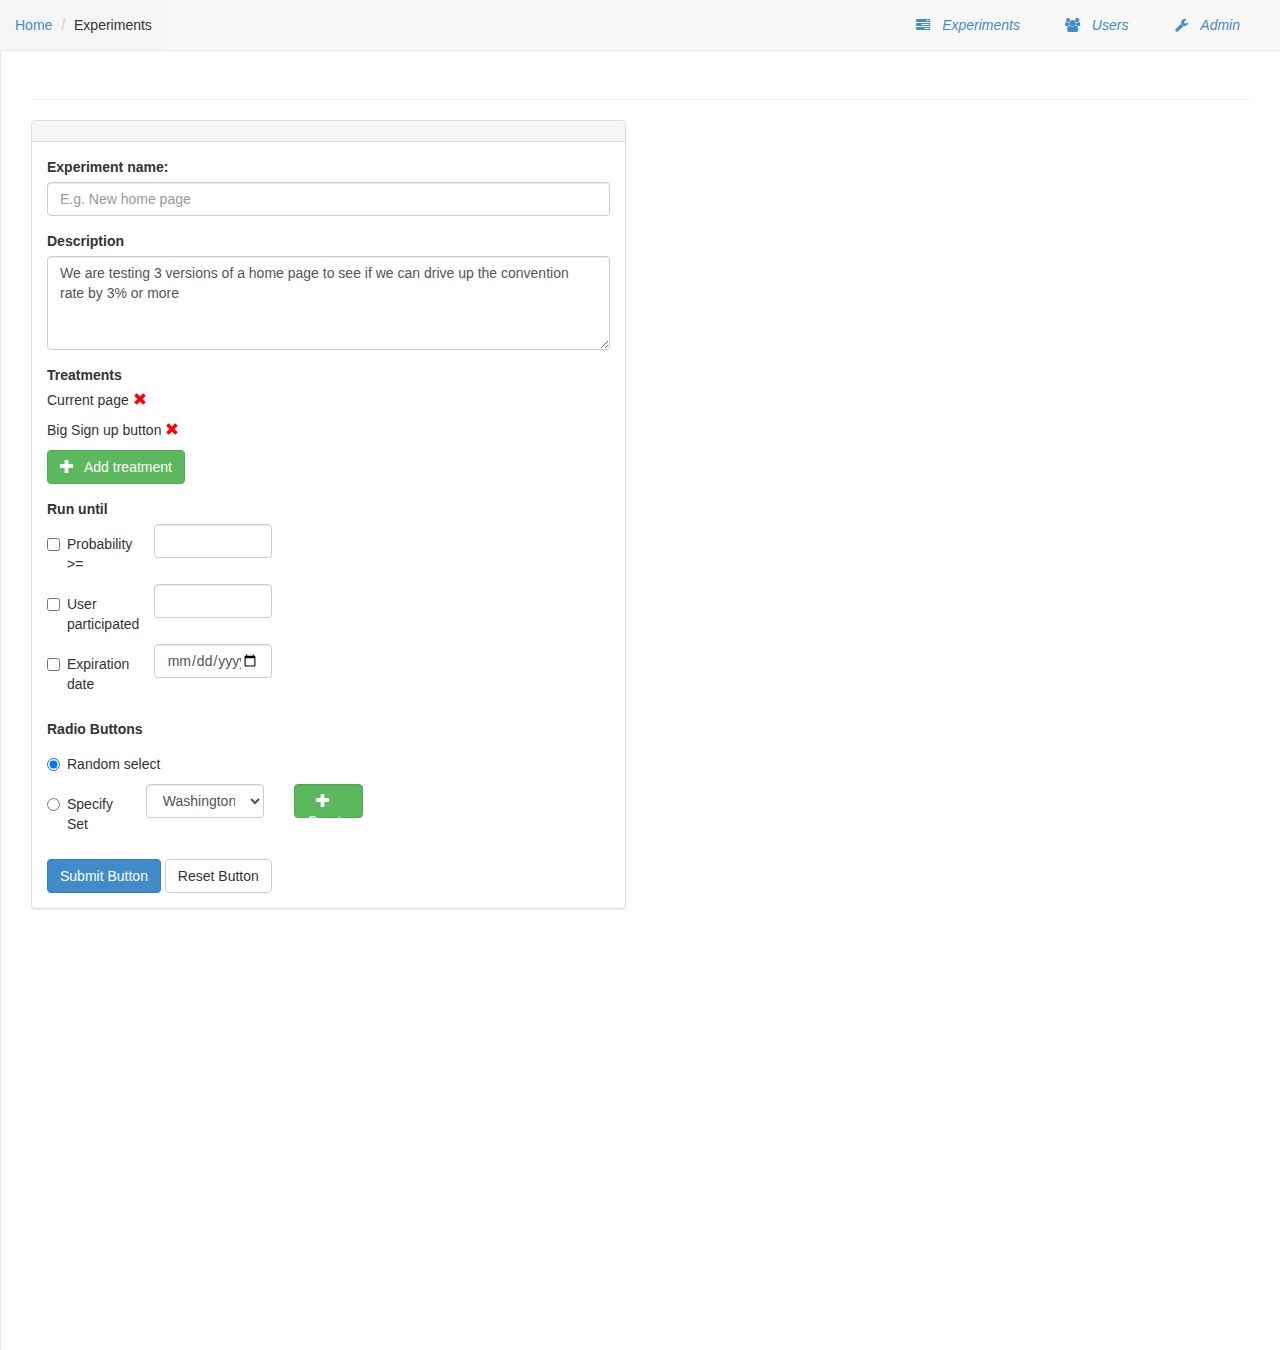
==== create-experiment.html @ af312e4b "Initial commit" ====
<!DOCTYPE html>
<html>

<head>

    <meta charset="utf-8">
    <meta name="viewport" content="width=device-width, initial-scale=1.0">

    <title>Create Experiment</title>

    <!-- Core CSS - Include with every page -->
    <link href="css/bootstrap.min.css" rel="stylesheet">
    <link href="font-awesome/css/font-awesome.css" rel="stylesheet">

    <!-- Page-Level Plugin CSS - Dashboard -->
    <link href="css/plugins/morris/morris-0.4.3.min.css" rel="stylesheet">
    <link href="css/plugins/timeline/timeline.css" rel="stylesheet">

    <!-- SB Admin CSS - Include with every page -->
    <link href="css/sb-admin.css" rel="stylesheet">

    <link href="css/main.css" rel="stylesheet">

</head>

<body>

<div id="wrapper">

<nav class="navbar navbar-default navbar-fixed-top" role="navigation" style="margin-bottom: 5px">
    <div class="navbar-header">
        <ul class="breadcrumb">

            <li><a href="#">Home</a></li>

            <li>Experiments</li>

        </ul>


    </div>
    <!-- /.navbar-header -->

    <ul class="nav navbar-top-links navbar-right">
        <!-- /.dropdown -->
        <li>
            <a href="#">
                <i class="fa fa-tasks fa-fw"></i><i class="dropdown-menu-caption">Experiments</i>
            </a>
        </li>
        <!-- /.dropdown -->

        <!-- /.button -->
        <li>
            <a href="#">
                <i class="fa fa-users fa-fw"></i><i class="dropdown-menu-caption">Users</i></i>
            </a>
            <!-- /.button-users -->
        </li>
        <!-- /.button -->

        <!-- /.button -->
        <li>
            <a href="#">
                <i class="fa fa-wrench fa-fw"></i><i class="dropdown-menu-caption">Admin</i></i>
            </a>
            <!-- /.button-users -->
        </li>
        <!-- /.button -->
    </ul>
    <!-- /.navbar-top-links -->
</nav>

<div id="page-wrapper">
    <div class="row">
        <div class="col-lg-12">
            <div class="page-header">
            </div>
        </div>
        <!-- /.col-lg-12 -->
    </div>
    <!-- /.row -->
    <div class="row">
        <div class="col-lg-6">
            <div class="panel panel-default">
                <div class="panel-heading">
                </div>
                <div class="panel-body">
                    <div class="row">
                        <div class="col-lg-12">
                            <form class="" role="form">
                                <div class="form-group">
                                    <label class="">Experiment name:</label>
                                    <input class="form-control" placeholder="E.g. New home page">
                                </div>
                                <div class="form-group">
                                    <label>Description</label>
                                    <textarea class="form-control" rows="4">We are testing 3 versions of a home page to see if we can drive up the convention rate by 3% or more</textarea>
                                </div>
                                <div class="form-group">
                                    <label >Treatments</label>
                                    <div class="form-group">
                                        <p class="form-control-static treatment">Current page <span class="glyphicon glyphicon-remove red-remove"></span></p>
                                        <p class="form-control-static treatment">Big Sign up button <span class="glyphicon glyphicon-remove red-remove"></span></p>
                                        <button class="btn btn-success" type="button"><span class="glyphicon glyphicon-plus" style="padding-right: 10px"></span>Add treatment</button>
                                    </div>
                                </div>
                                <div class="form-group">
                                    <label>Run until</label>
                                        <div class="row">
                                            <div class="col-sm-3 col-18">
                                                <div class="checkbox">
                                                    <label><input type="checkbox" value="">Probability >=</label>
                                                </div>
                                            </div>
                                            <div class="col-sm-3">
                                                <input class="form-control" type="number">
                                            </div>
                                        </div>
                                    <div class="row">
                                        <div class="col-sm-3 col-18">
                                            <div class="checkbox">
                                                <label><input type="checkbox" value="">User participated </label>
                                            </div>
                                        </div>
                                        <div class="col-sm-3">
                                            <input class="form-control" type="number" min="0">
                                        </div>
                                    </div>
                                    <div class="row">
                                        <div class="col-sm-3 col-18">
                                            <div class="checkbox">
                                                <label><input type="checkbox" value="">Expiration date </label>
                                            </div>
                                        </div>
                                        <div class="col-sm-3">
                                            <input class="form-control" type="date" placeholder="E.g. New home page">
                                        </div>
                                    </div>
                                </div>

                                <div class="form-group">
                                    <label>Radio Buttons</label>

                                    <div class="radio">
                                            <label>
                                                <input type="radio" name="optionsRadios" value="option1" checked>Random select
                                            </label>
                                    </div>

                                    <div class="row">
                                            <div class="col-sm-2">
                                                <div class="radio">
                                                    <label>
                                                        <input type="radio" name="optionsRadios" value="option2">Specify Set
                                                    </label>

                                                </div>
                                            </div>
                                            <div class="col-sm-3">
                                                <select class="form-control">
                                                    <option>Washington DC males</option>
                                                </select>
                                            </div>
                                            <div class="col-sm-2">
                                                <button class="brn btn-success form-control"><span class="glyphicon glyphicon-plus" style="padding-right: 10px"></span>Create set</button>
                                            </div>
                                        </div>
                                    </div>

                                <button type="submit" class="btn btn-primary">Submit Button</button>
                                <button type="reset" class="btn btn-default">Reset Button</button>
                            </form>
                        </div>
                        <!-- /.col-lg-6 (nested) -->
                    </div>
                    <!-- /.row (nested) -->
                </div>
                <!-- /.panel-body -->
            </div>
            <!-- /.panel -->
        </div>
        <!-- /.col-lg-12 -->
    </div>
    <!-- /.row -->
</div>
<!-- /#page-wrapper -->

</div>
<!-- /#wrapper -->

<!-- Core Scripts - Include with every page -->
<script src="js/jquery-1.10.2.js"></script>
<script src="js/bootstrap.min.js"></script>
<script src="js/plugins/metisMenu/jquery.metisMenu.js"></script>

<!-- Page-Level Plugin Scripts - Dashboard -->
<script src="js/plugins/morris/raphael-2.1.0.min.js"></script>
<script src="js/plugins/morris/morris.js"></script>

<!-- SB Admin Scripts - Include with every page -->
<script src="js/sb-admin.js"></script>

<!-- Page-Level Demo Scripts - Dashboard - Use for reference -->
<script src="js/demo/dashboard-demo.js"></script>

</body>

</html>
---- css/plugins/morris/morris-0.4.3.min.css ----
.morris-hover{position:absolute;z-index:1000;}.morris-hover.morris-default-style{border-radius:10px;padding:6px;color:#666;background:rgba(255, 255, 255, 0.8);border:solid 2px rgba(230, 230, 230, 0.8);font-family:sans-serif;font-size:12px;text-align:center;}.morris-hover.morris-default-style .morris-hover-row-label{font-weight:bold;margin:0.25em 0;}
.morris-hover.morris-default-style .morris-hover-point{white-space:nowrap;margin:0.1em 0;}
---- css/plugins/timeline/timeline.css ----
.timeline {
    position: relative;
    padding: 20px 0 20px;
    list-style: none;
}

.timeline:before {
    content: " ";
    position: absolute;
    top: 0;
    bottom: 0;
    left: 50%;
    width: 3px;
    margin-left: -1.5px;
    background-color: #eeeeee;
}

.timeline > li {
    position: relative;
    margin-bottom: 20px;
}

.timeline > li:before,
.timeline > li:after {
    content: " ";
    display: table;
}

.timeline > li:after {
    clear: both;
}

.timeline > li:before,
.timeline > li:after {
    content: " ";
    display: table;
}

.timeline > li:after {
    clear: both;
}

.timeline > li > .timeline-panel {
    float: left;
    position: relative;
    width: 46%;
    padding: 20px;
    border: 1px solid #d4d4d4;
    border-radius: 2px;
    -webkit-box-shadow: 0 1px 6px rgba(0,0,0,0.175);
    box-shadow: 0 1px 6px rgba(0,0,0,0.175);
}

.timeline > li > .timeline-panel:before {
    content: " ";
    display: inline-block;
    position: absolute;
    top: 26px;
    right: -15px;
    border-top: 15px solid transparent;
    border-right: 0 solid #ccc;
    border-bottom: 15px solid transparent;
    border-left: 15px solid #ccc;
}

.timeline > li > .timeline-panel:after {
    content: " ";
    display: inline-block;
    position: absolute;
    top: 27px;
    right: -14px;
    border-top: 14px solid transparent;
    border-right: 0 solid #fff;
    border-bottom: 14px solid transparent;
    border-left: 14px solid #fff;
}

.timeline > li > .timeline-badge {
    z-index: 100;
    position: absolute;
    top: 16px;
    left: 50%;
    width: 50px;
    height: 50px;
    margin-left: -25px;
    border-radius: 50% 50% 50% 50%;
    text-align: center;
    font-size: 1.4em;
    line-height: 50px;
    color: #fff;
    background-color: #999999;
}

.timeline > li.timeline-inverted > .timeline-panel {
    float: right;
}

.timeline > li.timeline-inverted > .timeline-panel:before {
    right: auto;
    left: -15px;
    border-right-width: 15px;
    border-left-width: 0;
}

.timeline > li.timeline-inverted > .timeline-panel:after {
    right: auto;
    left: -14px;
    border-right-width: 14px;
    border-left-width: 0;
}

.timeline-badge.primary {
    background-color: #2e6da4 !important;
}

.timeline-badge.success {
    background-color: #3f903f !important;
}

.timeline-badge.warning {
    background-color: #f0ad4e !important;
}

.timeline-badge.danger {
    background-color: #d9534f !important;
}

.timeline-badge.info {
    background-color: #5bc0de !important;
}

.timeline-title {
    margin-top: 0;
    color: inherit;
}

.timeline-body > p,
.timeline-body > ul {
    margin-bottom: 0;
}

.timeline-body > p + p {
    margin-top: 5px;
}
---- css/sb-admin.css ----
/* Global Styles */

/* ------------------------------- */

body {
    padding-top: 100px;
    background-color: #f8f8f8;
}

@media(min-width:768px) {
    body {
        padding-top: 50px;
    }
}

/* Wrappers */

/* ------------------------------- */

#wrapper {
    width: 100%;
}

#page-wrapper {
    padding: 0 15px;
    min-height: 568px;
    background-color: #fff;
}

@media(min-width:768px) {
    #page-wrapper {
        position: inherit;
        margin: 0 0 0 0px;
        padding: 0 30px;
        min-height: 1300px;
        border-left: 1px solid #e7e7e7;
    }
}

/* Navigation */

/* ------------------------------- */

/* Top Right Navigation Dropdown Styles */

.navbar-top-links li {
    display: inline-block;
}

.navbar-top-links li:last-child {
    margin-right: 15px;
}

.navbar-top-links li a {
    padding: 15px;
    min-height: 50px;
}

.navbar-top-links .dropdown-menu li {
    display: block;
}

.navbar-top-links .dropdown-menu li:last-child {
    margin-right: 0;
}

.navbar-top-links .dropdown-menu li a {
    padding: 3px 20px;
    min-height: 0;
}

.navbar-top-links .dropdown-menu li a div {
    white-space: normal;
}

.navbar-top-links .dropdown-messages,
.navbar-top-links .dropdown-tasks,
.navbar-top-links .dropdown-alerts {
    width: 310px;
    min-width: 0;
}

.navbar-top-links .dropdown-messages {
    margin-left: 5px;
}

.navbar-top-links .dropdown-tasks {
    margin-left: -59px;
}

.navbar-top-links .dropdown-alerts {
    margin-left: -123px;
}

.navbar-top-links .dropdown-user {
    right: 0;
    left: auto;
}

/* Sidebar Menu Styles */

.navbar-static-side ul li {
    border-bottom: 1px solid #e7e7e7;
}

.sidebar-search {
    padding: 15px;
}

.arrow {
    float: right;
}

.fa.arrow:before {
    content: "\f104";
}

.active > a > .fa.arrow:before {
    content: "\f107";
}

.nav-second-level li,
.nav-third-level li {
    border-bottom: none !important;
}

.nav-second-level li a {
    padding-left: 37px;
}

.nav-third-level li a {
    padding-left: 52px;
}

@media(min-width:768px) {
    .navbar-static-side {
        z-index: 1;
        position: absolute;
        width: 250px;
        margin-top: 51px;
    }

    .navbar-top-links .dropdown-messages,
    .navbar-top-links .dropdown-tasks,
    .navbar-top-links .dropdown-alerts {
        margin-left: auto;
    }
}

@media(max-height:600px) and (max-width:767px) {
    .sidebar-collapse {
        max-height: 300px;
        overflow-y: scroll;
    }
}

@media(max-height:400px) and (max-width:767px) {
    .sidebar-collapse {
        max-height: 200px;
        overflow-y: scroll;
    }
}

/* Buttons */

/* ------------------------------- */

.btn-outline {
    color: inherit;
    background-color: transparent;
    transition: all .5s;
}

.btn-primary.btn-outline {
    color: #428bca;
}

.btn-success.btn-outline {
    color: #5cb85c;
}

.btn-info.btn-outline {
    color: #5bc0de;
}

.btn-warning.btn-outline {
    color: #f0ad4e;
}

.btn-danger.btn-outline {
    color: #d9534f;
}

.btn-primary.btn-outline:hover,
.btn-success.btn-outline:hover,
.btn-info.btn-outline:hover,
.btn-warning.btn-outline:hover,
.btn-danger.btn-outline:hover {
    color: #fff;
}

/* Pages */

/* ------------------------------- */

/* Dashboard Chat */

.chat {
    margin: 0;
    padding: 0;
    list-style: none;
}

.chat li {
    margin-bottom: 10px;
    padding-bottom: 5px;
    border-bottom: 1px dotted #B3A9A9;
}

.chat li.left .chat-body {
    margin-left: 60px;
}

.chat li.right .chat-body {
    margin-right: 60px;
}

.chat li .chat-body p {
    margin: 0;
    color: #777777;
}

.panel .slidedown .glyphicon,
.chat .glyphicon {
    margin-right: 5px;
}

.chat-panel .panel-body {
    height: 350px;
    overflow-y: scroll;
}

/* Login Page */

.login-panel {
    margin-top: 25%;
}

/* Flot Chart Containers */

.flot-chart {
    display: block;
    height: 400px;
}

.flot-chart-content {
    width: 100%;
    height: 100%;
}

/* DataTables Overrides */

table.dataTable thead .sorting,
table.dataTable thead .sorting_asc,
table.dataTable thead .sorting_desc,
table.dataTable thead .sorting_asc_disabled,
table.dataTable thead .sorting_desc_disabled {
    background: transparent;
}

table.dataTable thead .sorting_asc:after {
    content: "\f0de";
    float: right;
    font-family: fontawesome;
}

table.dataTable thead .sorting_desc:after {
    content: "\f0dd";
    float: right;
    font-family: fontawesome;
}

table.dataTable thead .sorting:after {
    content: "\f0dc";
    float: right;
    font-family: fontawesome;
    color: rgba(50,50,50,.5);
}

/* Circle Buttons */

.btn-circle {
    width: 30px;
    height: 30px;
    padding: 6px 0;
    border-radius: 15px;
    text-align: center;
    font-size: 12px;
    line-height: 1.428571429;
}

.btn-circle.btn-lg {
    width: 50px;
    height: 50px;
    padding: 10px 16px;
    border-radius: 25px;
    font-size: 18px;
    line-height: 1.33;
}

.btn-circle.btn-xl {
    width: 70px;
    height: 70px;
    padding: 10px 16px;
    border-radius: 35px;
    font-size: 24px;
    line-height: 1.33;
}

.show-grid [class^="col-"] {
    padding-top: 10px;
    padding-bottom: 10px;
    border: 1px solid #ddd;
    background-color: #eee !important;
}

.show-grid {
    margin: 15px 0;
}
---- css/main.css ----
.dropdown-menu-caption {
    margin: 0px 10px 0px 10px;
}

.page-wrapper {
    margin-left: 0px;
}

.breadcrumb {
    padding: 15px;
    margin-bottom: 0px;
}

.red-remove {
    color: red;
    cursor: pointer;
}

.treatment {
    margin-bottom: 10px;
}

.empty-page-header {
    margin-top: 0px;
    border-bottom: 0px;
}

.col-18 {
    width: 18%;
}
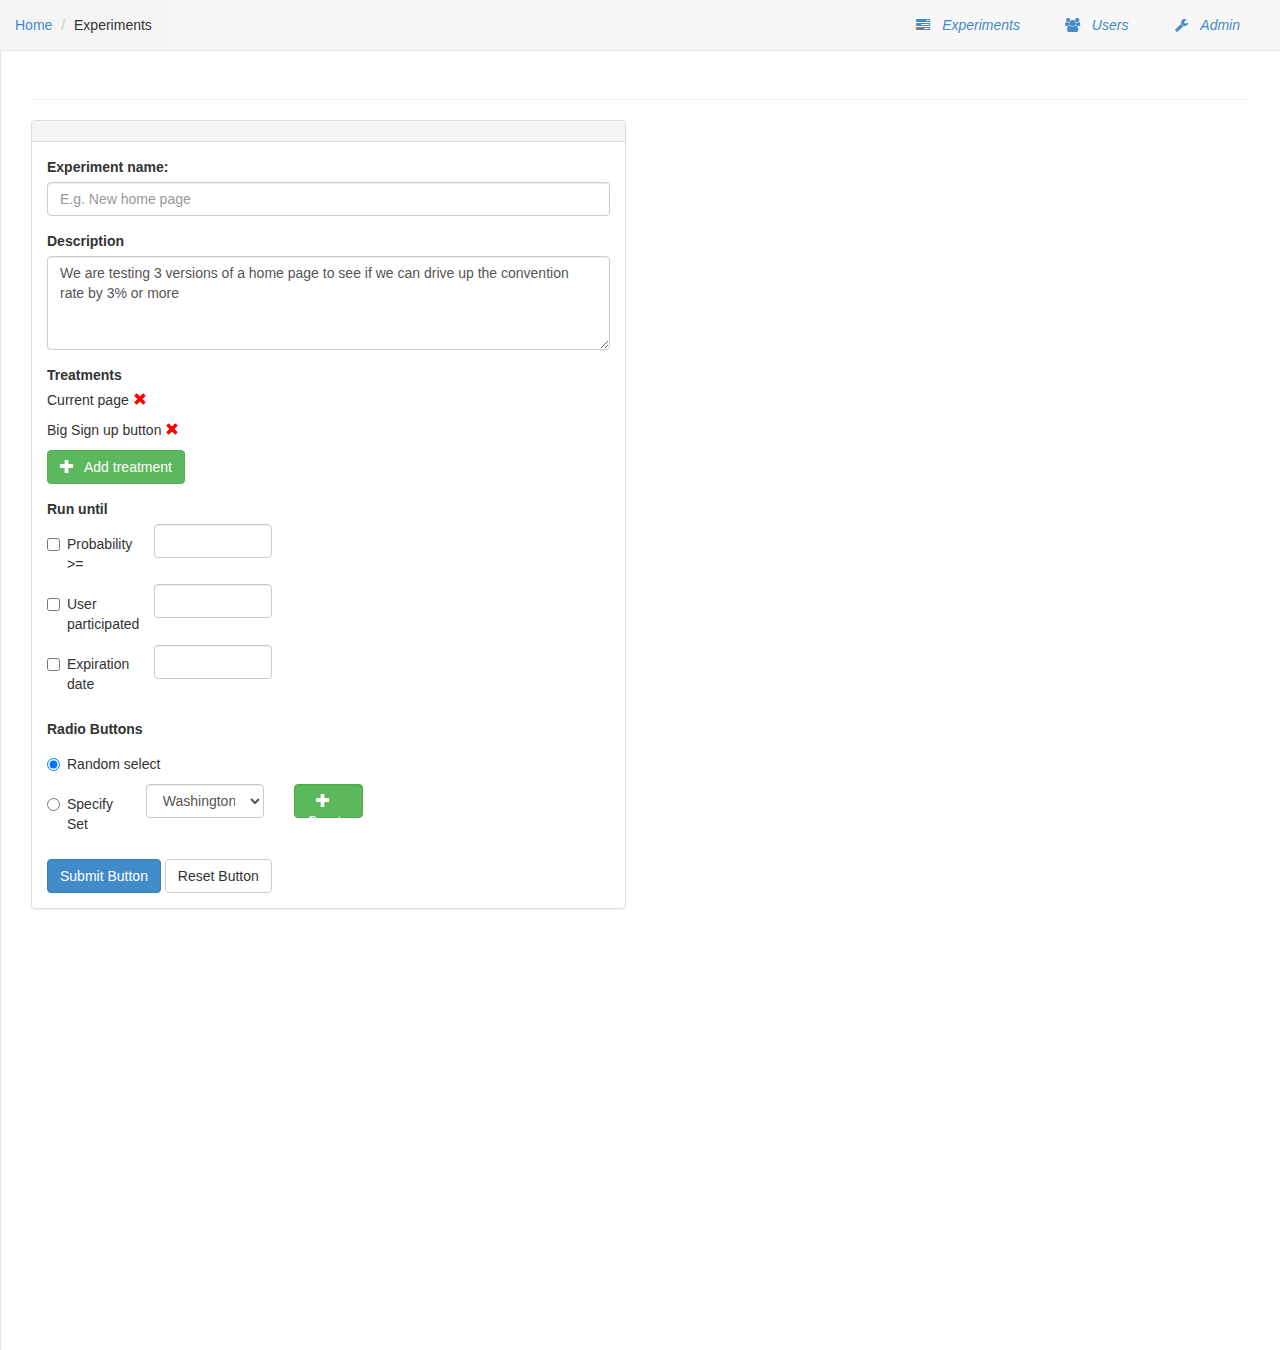
==== commit 8758c75c: "added datepicker and disabled not used js code" ====
--- a/create-experiment.html
+++ b/create-experiment.html
@@ -10,6 +10,7 @@
 
     <!-- Core CSS - Include with every page -->
     <link href="css/bootstrap.min.css" rel="stylesheet">
+    <link href="css/datepicker.css" rel="stylesheet">
     <link href="font-awesome/css/font-awesome.css" rel="stylesheet">
 
     <!-- Page-Level Plugin CSS - Dashboard -->
@@ -130,11 +131,11 @@
                                     <div class="row">
                                         <div class="col-sm-3 col-18">
                                             <div class="checkbox">
-                                                <label><input type="checkbox" value="">Expiration date </label>
+                                                <label><input  type="checkbox" value="">Expiration date </label>
                                             </div>
                                         </div>
                                         <div class="col-sm-3">
-                                            <input class="form-control" type="date" placeholder="E.g. New home page">
+                                            <input class="form-control datepicker" type="text">
                                         </div>
                                     </div>
                                 </div>
@@ -192,17 +193,17 @@
 <!-- Core Scripts - Include with every page -->
 <script src="js/jquery-1.10.2.js"></script>
 <script src="js/bootstrap.min.js"></script>
+<script src="js/bootstrap-datepicker.js"></script>
 <script src="js/plugins/metisMenu/jquery.metisMenu.js"></script>
 
 <!-- Page-Level Plugin Scripts - Dashboard -->
-<script src="js/plugins/morris/raphael-2.1.0.min.js"></script>
-<script src="js/plugins/morris/morris.js"></script>
+
 
 <!-- SB Admin Scripts - Include with every page -->
 <script src="js/sb-admin.js"></script>
 
 <!-- Page-Level Demo Scripts - Dashboard - Use for reference -->
-<script src="js/demo/dashboard-demo.js"></script>
+<script src="js/main.js"></script>
 
 </body>
 
--- a/css/datepicker.css
+++ b/css/datepicker.css
@@ -0,0 +1,182 @@
+/*!
+ * Datepicker for Bootstrap
+ *
+ * Copyright 2012 Stefan Petre
+ * Licensed under the Apache License v2.0
+ * http://www.apache.org/licenses/LICENSE-2.0
+ *
+ */
+.datepicker {
+  top: 0;
+  left: 0;
+  padding: 4px;
+  margin-top: 1px;
+  -webkit-border-radius: 4px;
+  -moz-border-radius: 4px;
+  border-radius: 4px;
+  /*.dow {
+    border-top: 1px solid #ddd !important;
+  }*/
+
+}
+.datepicker:before {
+  content: '';
+  display: inline-block;
+  border-left: 7px solid transparent;
+  border-right: 7px solid transparent;
+  border-bottom: 7px solid #ccc;
+  border-bottom-color: rgba(0, 0, 0, 0.2);
+  position: absolute;
+  top: -7px;
+  left: 6px;
+}
+.datepicker:after {
+  content: '';
+  display: inline-block;
+  border-left: 6px solid transparent;
+  border-right: 6px solid transparent;
+  border-bottom: 6px solid #ffffff;
+  position: absolute;
+  top: -6px;
+  left: 7px;
+}
+.datepicker > div {
+  display: none;
+}
+.datepicker table {
+  width: 100%;
+  margin: 0;
+}
+.datepicker td,
+.datepicker th {
+  text-align: center;
+  width: 20px;
+  height: 20px;
+  -webkit-border-radius: 4px;
+  -moz-border-radius: 4px;
+  border-radius: 4px;
+}
+.datepicker td.day:hover {
+  background: #eeeeee;
+  cursor: pointer;
+}
+.datepicker td.day.disabled {
+  color: #eeeeee;
+}
+.datepicker td.old,
+.datepicker td.new {
+  color: #999999;
+}
+.datepicker td.active,
+.datepicker td.active:hover {
+  color: #ffffff;
+  background-color: #006dcc;
+  background-image: -moz-linear-gradient(top, #0088cc, #0044cc);
+  background-image: -webkit-gradient(linear, 0 0, 0 100%, from(#0088cc), to(#0044cc));
+  background-image: -webkit-linear-gradient(top, #0088cc, #0044cc);
+  background-image: -o-linear-gradient(top, #0088cc, #0044cc);
+  background-image: linear-gradient(to bottom, #0088cc, #0044cc);
+  background-repeat: repeat-x;
+  filter: progid:DXImageTransform.Microsoft.gradient(startColorstr='#ff0088cc', endColorstr='#ff0044cc', GradientType=0);
+  border-color: #0044cc #0044cc #002a80;
+  border-color: rgba(0, 0, 0, 0.1) rgba(0, 0, 0, 0.1) rgba(0, 0, 0, 0.25);
+  *background-color: #0044cc;
+  /* Darken IE7 buttons by default so they stand out more given they won't have borders */
+
+  filter: progid:DXImageTransform.Microsoft.gradient(enabled = false);
+  color: #fff;
+  text-shadow: 0 -1px 0 rgba(0, 0, 0, 0.25);
+}
+.datepicker td.active:hover,
+.datepicker td.active:hover:hover,
+.datepicker td.active:focus,
+.datepicker td.active:hover:focus,
+.datepicker td.active:active,
+.datepicker td.active:hover:active,
+.datepicker td.active.active,
+.datepicker td.active:hover.active,
+.datepicker td.active.disabled,
+.datepicker td.active:hover.disabled,
+.datepicker td.active[disabled],
+.datepicker td.active:hover[disabled] {
+  color: #ffffff;
+  background-color: #0044cc;
+  *background-color: #003bb3;
+}
+.datepicker td.active:active,
+.datepicker td.active:hover:active,
+.datepicker td.active.active,
+.datepicker td.active:hover.active {
+  background-color: #003399 \9;
+}
+.datepicker td span {
+  display: block;
+  width: 47px;
+  height: 54px;
+  line-height: 54px;
+  float: left;
+  margin: 2px;
+  cursor: pointer;
+  -webkit-border-radius: 4px;
+  -moz-border-radius: 4px;
+  border-radius: 4px;
+}
+.datepicker td span:hover {
+  background: #eeeeee;
+}
+.datepicker td span.active {
+  color: #ffffff;
+  background-color: #006dcc;
+  background-image: -moz-linear-gradient(top, #0088cc, #0044cc);
+  background-image: -webkit-gradient(linear, 0 0, 0 100%, from(#0088cc), to(#0044cc));
+  background-image: -webkit-linear-gradient(top, #0088cc, #0044cc);
+  background-image: -o-linear-gradient(top, #0088cc, #0044cc);
+  background-image: linear-gradient(to bottom, #0088cc, #0044cc);
+  background-repeat: repeat-x;
+  filter: progid:DXImageTransform.Microsoft.gradient(startColorstr='#ff0088cc', endColorstr='#ff0044cc', GradientType=0);
+  border-color: #0044cc #0044cc #002a80;
+  border-color: rgba(0, 0, 0, 0.1) rgba(0, 0, 0, 0.1) rgba(0, 0, 0, 0.25);
+  *background-color: #0044cc;
+  /* Darken IE7 buttons by default so they stand out more given they won't have borders */
+
+  filter: progid:DXImageTransform.Microsoft.gradient(enabled = false);
+  color: #fff;
+  text-shadow: 0 -1px 0 rgba(0, 0, 0, 0.25);
+}
+.datepicker td span.active:hover,
+.datepicker td span.active:focus,
+.datepicker td span.active:active,
+.datepicker td span.active.active,
+.datepicker td span.active.disabled,
+.datepicker td span.active[disabled] {
+  color: #ffffff;
+  background-color: #0044cc;
+  *background-color: #003bb3;
+}
+.datepicker td span.active:active,
+.datepicker td span.active.active {
+  background-color: #003399 \9;
+}
+.datepicker td span.old {
+  color: #999999;
+}
+.datepicker th.switch {
+  width: 145px;
+}
+.datepicker th.next,
+.datepicker th.prev {
+  font-size: 21px;
+}
+.datepicker thead tr:first-child th {
+  cursor: pointer;
+}
+.datepicker thead tr:first-child th:hover {
+  background: #eeeeee;
+}
+.input-append.date .add-on i,
+.input-prepend.date .add-on i {
+  display: block;
+  cursor: pointer;
+  width: 16px;
+  height: 16px;
+}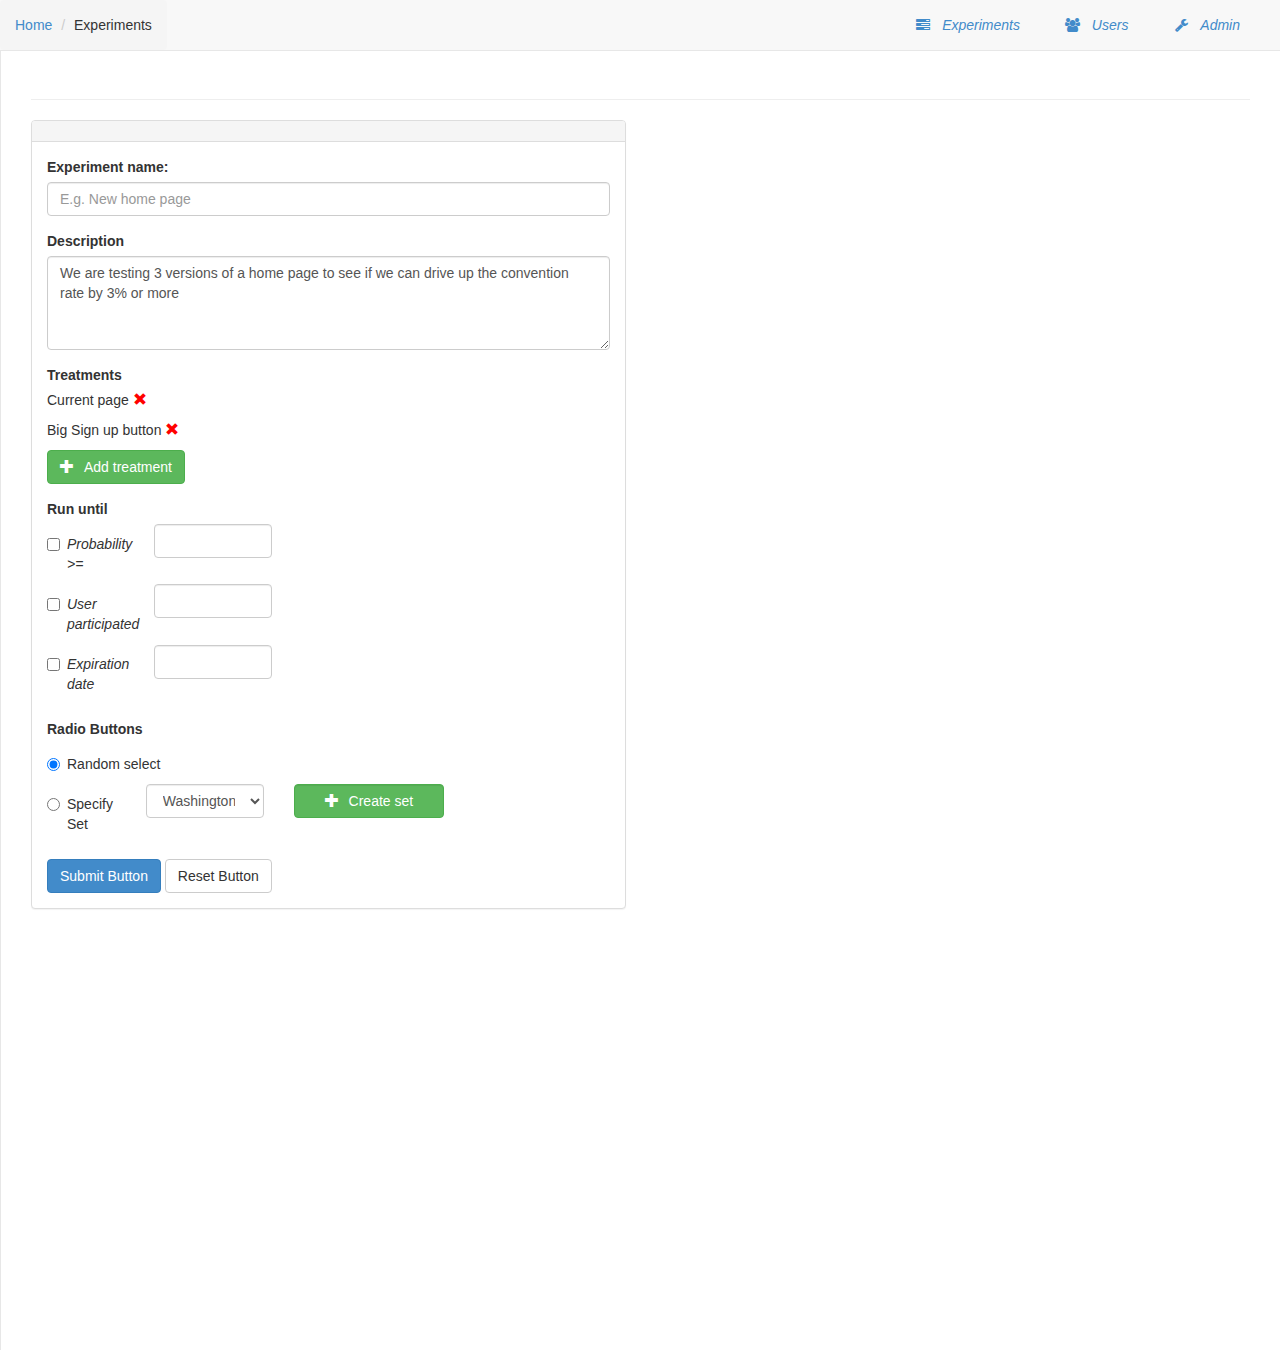
==== commit 90244db0: "Tidy ups, and fixing buttons sizes" ====
--- a/create-experiment.html
+++ b/create-experiment.html
@@ -111,7 +111,7 @@
                                         <div class="row">
                                             <div class="col-sm-3 col-18">
                                                 <div class="checkbox">
-                                                    <label><input type="checkbox" value="">Probability >=</label>
+                                                    <label><input type="checkbox" value=""><em>Probability >=</em></label>
                                                 </div>
                                             </div>
                                             <div class="col-sm-3">
@@ -121,7 +121,7 @@
                                     <div class="row">
                                         <div class="col-sm-3 col-18">
                                             <div class="checkbox">
-                                                <label><input type="checkbox" value="">User participated </label>
+                                                <label><input type="checkbox" value=""><em>User participated</em></label>
                                             </div>
                                         </div>
                                         <div class="col-sm-3">
@@ -131,7 +131,7 @@
                                     <div class="row">
                                         <div class="col-sm-3 col-18">
                                             <div class="checkbox">
-                                                <label><input  type="checkbox" value="">Expiration date </label>
+                                                <label><input  type="checkbox" value=""><em>Expiration date</em></label>
                                             </div>
                                         </div>
                                         <div class="col-sm-3">
@@ -163,8 +163,8 @@
                                                     <option>Washington DC males</option>
                                                 </select>
                                             </div>
-                                            <div class="col-sm-2">
-                                                <button class="brn btn-success form-control"><span class="glyphicon glyphicon-plus" style="padding-right: 10px"></span>Create set</button>
+                                            <div class="col-sm-7">
+                                                <button class="brn btn-success form-control btn-create-set"><span class="glyphicon glyphicon-plus" style="padding-right: 10px"></span>Create set</button>
                                             </div>
                                         </div>
                                     </div>
--- a/css/main.css
+++ b/css/main.css
@@ -27,4 +27,15 @@
 
 .col-18 {
     width: 18%;
+}
+
+.btn-create-set {
+    width: 150px;
+}
+
+
+@media(max-width:767px){
+    .dropdown-menu-caption {
+        display: none;
+    }
 }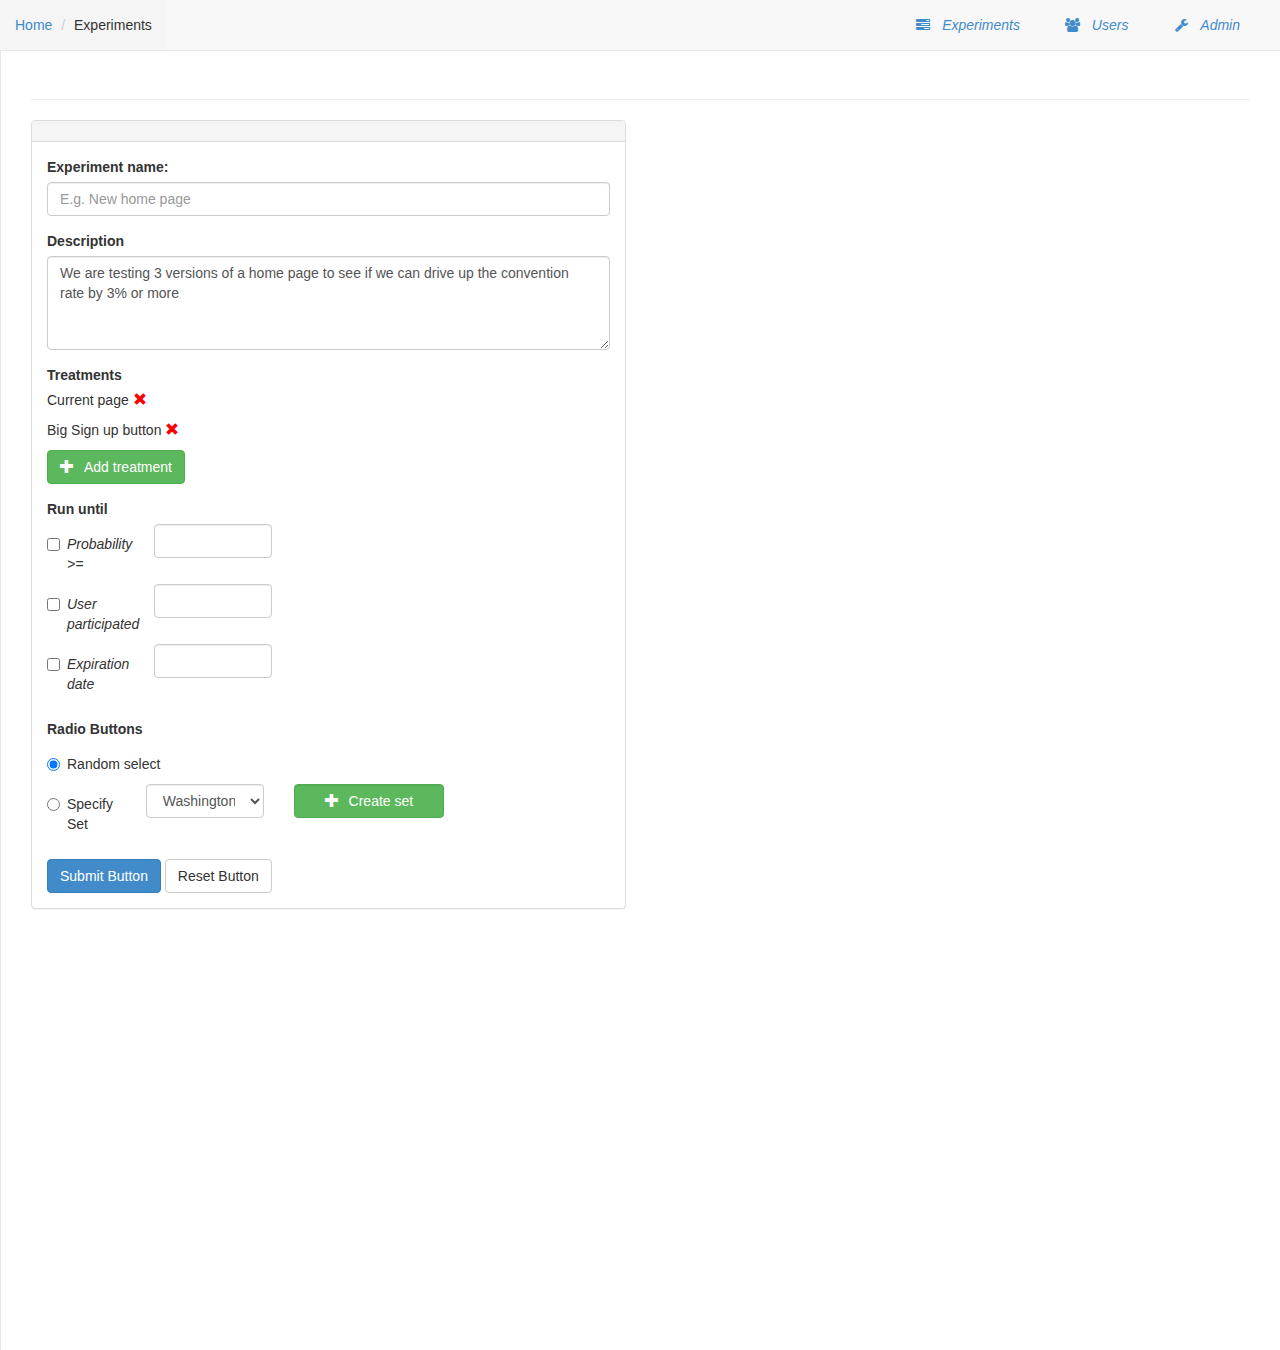
==== commit b81e1bb1: "Datepicker replaced with another implementation, added ability to collapse experiments" ====
--- a/create-experiment.html
+++ b/create-experiment.html
@@ -103,7 +103,7 @@
                                     <div class="form-group">
                                         <p class="form-control-static treatment">Current page <span class="glyphicon glyphicon-remove red-remove"></span></p>
                                         <p class="form-control-static treatment">Big Sign up button <span class="glyphicon glyphicon-remove red-remove"></span></p>
-                                        <button class="btn btn-success" type="button"><span class="glyphicon glyphicon-plus" style="padding-right: 10px"></span>Add treatment</button>
+                                        <button class="btn btn-success" type="button" data-toggle="modal" data-target="#addTreatment"><span class="glyphicon glyphicon-plus" style="padding-right: 10px"></span>Add treatment</button>
                                     </div>
                                 </div>
                                 <div class="form-group">
@@ -115,7 +115,7 @@
                                                 </div>
                                             </div>
                                             <div class="col-sm-3">
-                                                <input class="form-control" type="number">
+                                                <input class="form-control" type="number" min="0">
                                             </div>
                                         </div>
                                     <div class="row">
@@ -190,6 +190,34 @@
 </div>
 <!-- /#wrapper -->
 
+<!-- Modal -->
+<div class="modal fade" id="addTreatment" tabindex="-1" role="dialog" aria-labelledby="addTreatmentLabel" aria-hidden="true">
+    <div class="modal-dialog">
+        <div class="modal-content">
+            <div class="modal-header">
+                <button type="button" class="close" data-dismiss="modal" aria-hidden="true">&times;</button>
+                <h4 class="modal-title" id="addTreatmentLabel">Add treatment</h4>
+            </div>
+            <div class="modal-body">
+                <form role="form">
+                    <div class="form-group">
+                        <label class="">Treatment name:</label>
+                        <input class="form-control">
+                    </div>
+                    <div class="form-group">
+                        <label>Description</label>
+                        <textarea class="form-control" rows="4"></textarea>
+                    </div>
+                </form>
+            </div>
+            <div class="modal-footer">
+                <button type="button" class="btn btn-primary">Add</button>
+                <button type="button" class="btn btn-default" data-dismiss="modal">Close</button>
+            </div>
+        </div>
+    </div>
+</div>
+
 <!-- Core Scripts - Include with every page -->
 <script src="js/jquery-1.10.2.js"></script>
 <script src="js/bootstrap.min.js"></script>
--- a/css/datepicker.css
+++ b/css/datepicker.css
@@ -2,181 +2,791 @@
  * Datepicker for Bootstrap
  *
  * Copyright 2012 Stefan Petre
+ * Improvements by Andrew Rowls
  * Licensed under the Apache License v2.0
  * http://www.apache.org/licenses/LICENSE-2.0
  *
  */
 .datepicker {
+  padding: 4px;
+  border-radius: 4px;
+  direction: ltr;
+  /*.dow {
+		border-top: 1px solid #ddd !important;
+	}*/
+}
+.datepicker-inline {
+  width: 220px;
+}
+.datepicker.datepicker-rtl {
+  direction: rtl;
+}
+.datepicker.datepicker-rtl table tr td span {
+  float: right;
+}
+.datepicker-dropdown {
   top: 0;
   left: 0;
-  padding: 4px;
-  margin-top: 1px;
-  -webkit-border-radius: 4px;
-  -moz-border-radius: 4px;
-  border-radius: 4px;
-  /*.dow {
-    border-top: 1px solid #ddd !important;
-  }*/
-
-}
-.datepicker:before {
+}
+.datepicker-dropdown:before {
   content: '';
   display: inline-block;
   border-left: 7px solid transparent;
   border-right: 7px solid transparent;
   border-bottom: 7px solid #ccc;
+  border-top: 0;
   border-bottom-color: rgba(0, 0, 0, 0.2);
   position: absolute;
-  top: -7px;
-  left: 6px;
-}
-.datepicker:after {
+}
+.datepicker-dropdown:after {
   content: '';
   display: inline-block;
   border-left: 6px solid transparent;
   border-right: 6px solid transparent;
-  border-bottom: 6px solid #ffffff;
+  border-bottom: 6px solid #fff;
+  border-top: 0;
   position: absolute;
+}
+.datepicker-dropdown.datepicker-orient-left:before {
+  left: 6px;
+}
+.datepicker-dropdown.datepicker-orient-left:after {
+  left: 7px;
+}
+.datepicker-dropdown.datepicker-orient-right:before {
+  right: 6px;
+}
+.datepicker-dropdown.datepicker-orient-right:after {
+  right: 7px;
+}
+.datepicker-dropdown.datepicker-orient-top:before {
+  top: -7px;
+}
+.datepicker-dropdown.datepicker-orient-top:after {
   top: -6px;
-  left: 7px;
+}
+.datepicker-dropdown.datepicker-orient-bottom:before {
+  bottom: -7px;
+  border-bottom: 0;
+  border-top: 7px solid #999;
+}
+.datepicker-dropdown.datepicker-orient-bottom:after {
+  bottom: -6px;
+  border-bottom: 0;
+  border-top: 6px solid #fff;
 }
 .datepicker > div {
   display: none;
 }
+.datepicker.days div.datepicker-days {
+  display: block;
+}
+.datepicker.months div.datepicker-months {
+  display: block;
+}
+.datepicker.years div.datepicker-years {
+  display: block;
+}
 .datepicker table {
-  width: 100%;
   margin: 0;
-}
-.datepicker td,
-.datepicker th {
+  -webkit-touch-callout: none;
+  -webkit-user-select: none;
+  -khtml-user-select: none;
+  -moz-user-select: none;
+  -ms-user-select: none;
+  user-select: none;
+}
+.datepicker table tr td,
+.datepicker table tr th {
   text-align: center;
-  width: 20px;
-  height: 20px;
-  -webkit-border-radius: 4px;
-  -moz-border-radius: 4px;
+  width: 30px;
+  height: 30px;
   border-radius: 4px;
-}
-.datepicker td.day:hover {
+  border: none;
+}
+.table-striped .datepicker table tr td,
+.table-striped .datepicker table tr th {
+  background-color: transparent;
+}
+.datepicker table tr td.day:hover,
+.datepicker table tr td.day.focused {
   background: #eeeeee;
   cursor: pointer;
 }
-.datepicker td.day.disabled {
-  color: #eeeeee;
-}
-.datepicker td.old,
-.datepicker td.new {
+.datepicker table tr td.old,
+.datepicker table tr td.new {
   color: #999999;
 }
-.datepicker td.active,
-.datepicker td.active:hover {
+.datepicker table tr td.disabled,
+.datepicker table tr td.disabled:hover {
+  background: none;
+  color: #999999;
+  cursor: default;
+}
+.datepicker table tr td.today,
+.datepicker table tr td.today:hover,
+.datepicker table tr td.today.disabled,
+.datepicker table tr td.today.disabled:hover {
+  color: #000000;
+  background-color: #ffdb99;
+  border-color: #ffb733;
+}
+.datepicker table tr td.today:hover,
+.datepicker table tr td.today:hover:hover,
+.datepicker table tr td.today.disabled:hover,
+.datepicker table tr td.today.disabled:hover:hover,
+.datepicker table tr td.today:focus,
+.datepicker table tr td.today:hover:focus,
+.datepicker table tr td.today.disabled:focus,
+.datepicker table tr td.today.disabled:hover:focus,
+.datepicker table tr td.today:active,
+.datepicker table tr td.today:hover:active,
+.datepicker table tr td.today.disabled:active,
+.datepicker table tr td.today.disabled:hover:active,
+.datepicker table tr td.today.active,
+.datepicker table tr td.today:hover.active,
+.datepicker table tr td.today.disabled.active,
+.datepicker table tr td.today.disabled:hover.active,
+.open .dropdown-toggle.datepicker table tr td.today,
+.open .dropdown-toggle.datepicker table tr td.today:hover,
+.open .dropdown-toggle.datepicker table tr td.today.disabled,
+.open .dropdown-toggle.datepicker table tr td.today.disabled:hover {
+  color: #000000;
+  background-color: #ffcd70;
+  border-color: #f59e00;
+}
+.datepicker table tr td.today:active,
+.datepicker table tr td.today:hover:active,
+.datepicker table tr td.today.disabled:active,
+.datepicker table tr td.today.disabled:hover:active,
+.datepicker table tr td.today.active,
+.datepicker table tr td.today:hover.active,
+.datepicker table tr td.today.disabled.active,
+.datepicker table tr td.today.disabled:hover.active,
+.open .dropdown-toggle.datepicker table tr td.today,
+.open .dropdown-toggle.datepicker table tr td.today:hover,
+.open .dropdown-toggle.datepicker table tr td.today.disabled,
+.open .dropdown-toggle.datepicker table tr td.today.disabled:hover {
+  background-image: none;
+}
+.datepicker table tr td.today.disabled,
+.datepicker table tr td.today:hover.disabled,
+.datepicker table tr td.today.disabled.disabled,
+.datepicker table tr td.today.disabled:hover.disabled,
+.datepicker table tr td.today[disabled],
+.datepicker table tr td.today:hover[disabled],
+.datepicker table tr td.today.disabled[disabled],
+.datepicker table tr td.today.disabled:hover[disabled],
+fieldset[disabled] .datepicker table tr td.today,
+fieldset[disabled] .datepicker table tr td.today:hover,
+fieldset[disabled] .datepicker table tr td.today.disabled,
+fieldset[disabled] .datepicker table tr td.today.disabled:hover,
+.datepicker table tr td.today.disabled:hover,
+.datepicker table tr td.today:hover.disabled:hover,
+.datepicker table tr td.today.disabled.disabled:hover,
+.datepicker table tr td.today.disabled:hover.disabled:hover,
+.datepicker table tr td.today[disabled]:hover,
+.datepicker table tr td.today:hover[disabled]:hover,
+.datepicker table tr td.today.disabled[disabled]:hover,
+.datepicker table tr td.today.disabled:hover[disabled]:hover,
+fieldset[disabled] .datepicker table tr td.today:hover,
+fieldset[disabled] .datepicker table tr td.today:hover:hover,
+fieldset[disabled] .datepicker table tr td.today.disabled:hover,
+fieldset[disabled] .datepicker table tr td.today.disabled:hover:hover,
+.datepicker table tr td.today.disabled:focus,
+.datepicker table tr td.today:hover.disabled:focus,
+.datepicker table tr td.today.disabled.disabled:focus,
+.datepicker table tr td.today.disabled:hover.disabled:focus,
+.datepicker table tr td.today[disabled]:focus,
+.datepicker table tr td.today:hover[disabled]:focus,
+.datepicker table tr td.today.disabled[disabled]:focus,
+.datepicker table tr td.today.disabled:hover[disabled]:focus,
+fieldset[disabled] .datepicker table tr td.today:focus,
+fieldset[disabled] .datepicker table tr td.today:hover:focus,
+fieldset[disabled] .datepicker table tr td.today.disabled:focus,
+fieldset[disabled] .datepicker table tr td.today.disabled:hover:focus,
+.datepicker table tr td.today.disabled:active,
+.datepicker table tr td.today:hover.disabled:active,
+.datepicker table tr td.today.disabled.disabled:active,
+.datepicker table tr td.today.disabled:hover.disabled:active,
+.datepicker table tr td.today[disabled]:active,
+.datepicker table tr td.today:hover[disabled]:active,
+.datepicker table tr td.today.disabled[disabled]:active,
+.datepicker table tr td.today.disabled:hover[disabled]:active,
+fieldset[disabled] .datepicker table tr td.today:active,
+fieldset[disabled] .datepicker table tr td.today:hover:active,
+fieldset[disabled] .datepicker table tr td.today.disabled:active,
+fieldset[disabled] .datepicker table tr td.today.disabled:hover:active,
+.datepicker table tr td.today.disabled.active,
+.datepicker table tr td.today:hover.disabled.active,
+.datepicker table tr td.today.disabled.disabled.active,
+.datepicker table tr td.today.disabled:hover.disabled.active,
+.datepicker table tr td.today[disabled].active,
+.datepicker table tr td.today:hover[disabled].active,
+.datepicker table tr td.today.disabled[disabled].active,
+.datepicker table tr td.today.disabled:hover[disabled].active,
+fieldset[disabled] .datepicker table tr td.today.active,
+fieldset[disabled] .datepicker table tr td.today:hover.active,
+fieldset[disabled] .datepicker table tr td.today.disabled.active,
+fieldset[disabled] .datepicker table tr td.today.disabled:hover.active {
+  background-color: #ffdb99;
+  border-color: #ffb733;
+}
+.datepicker table tr td.today:hover:hover {
+  color: #000;
+}
+.datepicker table tr td.today.active:hover {
+  color: #fff;
+}
+.datepicker table tr td.range,
+.datepicker table tr td.range:hover,
+.datepicker table tr td.range.disabled,
+.datepicker table tr td.range.disabled:hover {
+  background: #eeeeee;
+  border-radius: 0;
+}
+.datepicker table tr td.range.today,
+.datepicker table tr td.range.today:hover,
+.datepicker table tr td.range.today.disabled,
+.datepicker table tr td.range.today.disabled:hover {
+  color: #000000;
+  background-color: #f7ca77;
+  border-color: #f1a417;
+  border-radius: 0;
+}
+.datepicker table tr td.range.today:hover,
+.datepicker table tr td.range.today:hover:hover,
+.datepicker table tr td.range.today.disabled:hover,
+.datepicker table tr td.range.today.disabled:hover:hover,
+.datepicker table tr td.range.today:focus,
+.datepicker table tr td.range.today:hover:focus,
+.datepicker table tr td.range.today.disabled:focus,
+.datepicker table tr td.range.today.disabled:hover:focus,
+.datepicker table tr td.range.today:active,
+.datepicker table tr td.range.today:hover:active,
+.datepicker table tr td.range.today.disabled:active,
+.datepicker table tr td.range.today.disabled:hover:active,
+.datepicker table tr td.range.today.active,
+.datepicker table tr td.range.today:hover.active,
+.datepicker table tr td.range.today.disabled.active,
+.datepicker table tr td.range.today.disabled:hover.active,
+.open .dropdown-toggle.datepicker table tr td.range.today,
+.open .dropdown-toggle.datepicker table tr td.range.today:hover,
+.open .dropdown-toggle.datepicker table tr td.range.today.disabled,
+.open .dropdown-toggle.datepicker table tr td.range.today.disabled:hover {
+  color: #000000;
+  background-color: #f4bb51;
+  border-color: #bf800c;
+}
+.datepicker table tr td.range.today:active,
+.datepicker table tr td.range.today:hover:active,
+.datepicker table tr td.range.today.disabled:active,
+.datepicker table tr td.range.today.disabled:hover:active,
+.datepicker table tr td.range.today.active,
+.datepicker table tr td.range.today:hover.active,
+.datepicker table tr td.range.today.disabled.active,
+.datepicker table tr td.range.today.disabled:hover.active,
+.open .dropdown-toggle.datepicker table tr td.range.today,
+.open .dropdown-toggle.datepicker table tr td.range.today:hover,
+.open .dropdown-toggle.datepicker table tr td.range.today.disabled,
+.open .dropdown-toggle.datepicker table tr td.range.today.disabled:hover {
+  background-image: none;
+}
+.datepicker table tr td.range.today.disabled,
+.datepicker table tr td.range.today:hover.disabled,
+.datepicker table tr td.range.today.disabled.disabled,
+.datepicker table tr td.range.today.disabled:hover.disabled,
+.datepicker table tr td.range.today[disabled],
+.datepicker table tr td.range.today:hover[disabled],
+.datepicker table tr td.range.today.disabled[disabled],
+.datepicker table tr td.range.today.disabled:hover[disabled],
+fieldset[disabled] .datepicker table tr td.range.today,
+fieldset[disabled] .datepicker table tr td.range.today:hover,
+fieldset[disabled] .datepicker table tr td.range.today.disabled,
+fieldset[disabled] .datepicker table tr td.range.today.disabled:hover,
+.datepicker table tr td.range.today.disabled:hover,
+.datepicker table tr td.range.today:hover.disabled:hover,
+.datepicker table tr td.range.today.disabled.disabled:hover,
+.datepicker table tr td.range.today.disabled:hover.disabled:hover,
+.datepicker table tr td.range.today[disabled]:hover,
+.datepicker table tr td.range.today:hover[disabled]:hover,
+.datepicker table tr td.range.today.disabled[disabled]:hover,
+.datepicker table tr td.range.today.disabled:hover[disabled]:hover,
+fieldset[disabled] .datepicker table tr td.range.today:hover,
+fieldset[disabled] .datepicker table tr td.range.today:hover:hover,
+fieldset[disabled] .datepicker table tr td.range.today.disabled:hover,
+fieldset[disabled] .datepicker table tr td.range.today.disabled:hover:hover,
+.datepicker table tr td.range.today.disabled:focus,
+.datepicker table tr td.range.today:hover.disabled:focus,
+.datepicker table tr td.range.today.disabled.disabled:focus,
+.datepicker table tr td.range.today.disabled:hover.disabled:focus,
+.datepicker table tr td.range.today[disabled]:focus,
+.datepicker table tr td.range.today:hover[disabled]:focus,
+.datepicker table tr td.range.today.disabled[disabled]:focus,
+.datepicker table tr td.range.today.disabled:hover[disabled]:focus,
+fieldset[disabled] .datepicker table tr td.range.today:focus,
+fieldset[disabled] .datepicker table tr td.range.today:hover:focus,
+fieldset[disabled] .datepicker table tr td.range.today.disabled:focus,
+fieldset[disabled] .datepicker table tr td.range.today.disabled:hover:focus,
+.datepicker table tr td.range.today.disabled:active,
+.datepicker table tr td.range.today:hover.disabled:active,
+.datepicker table tr td.range.today.disabled.disabled:active,
+.datepicker table tr td.range.today.disabled:hover.disabled:active,
+.datepicker table tr td.range.today[disabled]:active,
+.datepicker table tr td.range.today:hover[disabled]:active,
+.datepicker table tr td.range.today.disabled[disabled]:active,
+.datepicker table tr td.range.today.disabled:hover[disabled]:active,
+fieldset[disabled] .datepicker table tr td.range.today:active,
+fieldset[disabled] .datepicker table tr td.range.today:hover:active,
+fieldset[disabled] .datepicker table tr td.range.today.disabled:active,
+fieldset[disabled] .datepicker table tr td.range.today.disabled:hover:active,
+.datepicker table tr td.range.today.disabled.active,
+.datepicker table tr td.range.today:hover.disabled.active,
+.datepicker table tr td.range.today.disabled.disabled.active,
+.datepicker table tr td.range.today.disabled:hover.disabled.active,
+.datepicker table tr td.range.today[disabled].active,
+.datepicker table tr td.range.today:hover[disabled].active,
+.datepicker table tr td.range.today.disabled[disabled].active,
+.datepicker table tr td.range.today.disabled:hover[disabled].active,
+fieldset[disabled] .datepicker table tr td.range.today.active,
+fieldset[disabled] .datepicker table tr td.range.today:hover.active,
+fieldset[disabled] .datepicker table tr td.range.today.disabled.active,
+fieldset[disabled] .datepicker table tr td.range.today.disabled:hover.active {
+  background-color: #f7ca77;
+  border-color: #f1a417;
+}
+.datepicker table tr td.selected,
+.datepicker table tr td.selected:hover,
+.datepicker table tr td.selected.disabled,
+.datepicker table tr td.selected.disabled:hover {
   color: #ffffff;
-  background-color: #006dcc;
-  background-image: -moz-linear-gradient(top, #0088cc, #0044cc);
-  background-image: -webkit-gradient(linear, 0 0, 0 100%, from(#0088cc), to(#0044cc));
-  background-image: -webkit-linear-gradient(top, #0088cc, #0044cc);
-  background-image: -o-linear-gradient(top, #0088cc, #0044cc);
-  background-image: linear-gradient(to bottom, #0088cc, #0044cc);
-  background-repeat: repeat-x;
-  filter: progid:DXImageTransform.Microsoft.gradient(startColorstr='#ff0088cc', endColorstr='#ff0044cc', GradientType=0);
-  border-color: #0044cc #0044cc #002a80;
-  border-color: rgba(0, 0, 0, 0.1) rgba(0, 0, 0, 0.1) rgba(0, 0, 0, 0.25);
-  *background-color: #0044cc;
-  /* Darken IE7 buttons by default so they stand out more given they won't have borders */
-
-  filter: progid:DXImageTransform.Microsoft.gradient(enabled = false);
-  color: #fff;
+  background-color: #999999;
+  border-color: #555555;
   text-shadow: 0 -1px 0 rgba(0, 0, 0, 0.25);
 }
-.datepicker td.active:hover,
-.datepicker td.active:hover:hover,
-.datepicker td.active:focus,
-.datepicker td.active:hover:focus,
-.datepicker td.active:active,
-.datepicker td.active:hover:active,
-.datepicker td.active.active,
-.datepicker td.active:hover.active,
-.datepicker td.active.disabled,
-.datepicker td.active:hover.disabled,
-.datepicker td.active[disabled],
-.datepicker td.active:hover[disabled] {
+.datepicker table tr td.selected:hover,
+.datepicker table tr td.selected:hover:hover,
+.datepicker table tr td.selected.disabled:hover,
+.datepicker table tr td.selected.disabled:hover:hover,
+.datepicker table tr td.selected:focus,
+.datepicker table tr td.selected:hover:focus,
+.datepicker table tr td.selected.disabled:focus,
+.datepicker table tr td.selected.disabled:hover:focus,
+.datepicker table tr td.selected:active,
+.datepicker table tr td.selected:hover:active,
+.datepicker table tr td.selected.disabled:active,
+.datepicker table tr td.selected.disabled:hover:active,
+.datepicker table tr td.selected.active,
+.datepicker table tr td.selected:hover.active,
+.datepicker table tr td.selected.disabled.active,
+.datepicker table tr td.selected.disabled:hover.active,
+.open .dropdown-toggle.datepicker table tr td.selected,
+.open .dropdown-toggle.datepicker table tr td.selected:hover,
+.open .dropdown-toggle.datepicker table tr td.selected.disabled,
+.open .dropdown-toggle.datepicker table tr td.selected.disabled:hover {
   color: #ffffff;
-  background-color: #0044cc;
-  *background-color: #003bb3;
-}
-.datepicker td.active:active,
-.datepicker td.active:hover:active,
-.datepicker td.active.active,
-.datepicker td.active:hover.active {
-  background-color: #003399 \9;
-}
-.datepicker td span {
+  background-color: #858585;
+  border-color: #373737;
+}
+.datepicker table tr td.selected:active,
+.datepicker table tr td.selected:hover:active,
+.datepicker table tr td.selected.disabled:active,
+.datepicker table tr td.selected.disabled:hover:active,
+.datepicker table tr td.selected.active,
+.datepicker table tr td.selected:hover.active,
+.datepicker table tr td.selected.disabled.active,
+.datepicker table tr td.selected.disabled:hover.active,
+.open .dropdown-toggle.datepicker table tr td.selected,
+.open .dropdown-toggle.datepicker table tr td.selected:hover,
+.open .dropdown-toggle.datepicker table tr td.selected.disabled,
+.open .dropdown-toggle.datepicker table tr td.selected.disabled:hover {
+  background-image: none;
+}
+.datepicker table tr td.selected.disabled,
+.datepicker table tr td.selected:hover.disabled,
+.datepicker table tr td.selected.disabled.disabled,
+.datepicker table tr td.selected.disabled:hover.disabled,
+.datepicker table tr td.selected[disabled],
+.datepicker table tr td.selected:hover[disabled],
+.datepicker table tr td.selected.disabled[disabled],
+.datepicker table tr td.selected.disabled:hover[disabled],
+fieldset[disabled] .datepicker table tr td.selected,
+fieldset[disabled] .datepicker table tr td.selected:hover,
+fieldset[disabled] .datepicker table tr td.selected.disabled,
+fieldset[disabled] .datepicker table tr td.selected.disabled:hover,
+.datepicker table tr td.selected.disabled:hover,
+.datepicker table tr td.selected:hover.disabled:hover,
+.datepicker table tr td.selected.disabled.disabled:hover,
+.datepicker table tr td.selected.disabled:hover.disabled:hover,
+.datepicker table tr td.selected[disabled]:hover,
+.datepicker table tr td.selected:hover[disabled]:hover,
+.datepicker table tr td.selected.disabled[disabled]:hover,
+.datepicker table tr td.selected.disabled:hover[disabled]:hover,
+fieldset[disabled] .datepicker table tr td.selected:hover,
+fieldset[disabled] .datepicker table tr td.selected:hover:hover,
+fieldset[disabled] .datepicker table tr td.selected.disabled:hover,
+fieldset[disabled] .datepicker table tr td.selected.disabled:hover:hover,
+.datepicker table tr td.selected.disabled:focus,
+.datepicker table tr td.selected:hover.disabled:focus,
+.datepicker table tr td.selected.disabled.disabled:focus,
+.datepicker table tr td.selected.disabled:hover.disabled:focus,
+.datepicker table tr td.selected[disabled]:focus,
+.datepicker table tr td.selected:hover[disabled]:focus,
+.datepicker table tr td.selected.disabled[disabled]:focus,
+.datepicker table tr td.selected.disabled:hover[disabled]:focus,
+fieldset[disabled] .datepicker table tr td.selected:focus,
+fieldset[disabled] .datepicker table tr td.selected:hover:focus,
+fieldset[disabled] .datepicker table tr td.selected.disabled:focus,
+fieldset[disabled] .datepicker table tr td.selected.disabled:hover:focus,
+.datepicker table tr td.selected.disabled:active,
+.datepicker table tr td.selected:hover.disabled:active,
+.datepicker table tr td.selected.disabled.disabled:active,
+.datepicker table tr td.selected.disabled:hover.disabled:active,
+.datepicker table tr td.selected[disabled]:active,
+.datepicker table tr td.selected:hover[disabled]:active,
+.datepicker table tr td.selected.disabled[disabled]:active,
+.datepicker table tr td.selected.disabled:hover[disabled]:active,
+fieldset[disabled] .datepicker table tr td.selected:active,
+fieldset[disabled] .datepicker table tr td.selected:hover:active,
+fieldset[disabled] .datepicker table tr td.selected.disabled:active,
+fieldset[disabled] .datepicker table tr td.selected.disabled:hover:active,
+.datepicker table tr td.selected.disabled.active,
+.datepicker table tr td.selected:hover.disabled.active,
+.datepicker table tr td.selected.disabled.disabled.active,
+.datepicker table tr td.selected.disabled:hover.disabled.active,
+.datepicker table tr td.selected[disabled].active,
+.datepicker table tr td.selected:hover[disabled].active,
+.datepicker table tr td.selected.disabled[disabled].active,
+.datepicker table tr td.selected.disabled:hover[disabled].active,
+fieldset[disabled] .datepicker table tr td.selected.active,
+fieldset[disabled] .datepicker table tr td.selected:hover.active,
+fieldset[disabled] .datepicker table tr td.selected.disabled.active,
+fieldset[disabled] .datepicker table tr td.selected.disabled:hover.active {
+  background-color: #999999;
+  border-color: #555555;
+}
+.datepicker table tr td.active,
+.datepicker table tr td.active:hover,
+.datepicker table tr td.active.disabled,
+.datepicker table tr td.active.disabled:hover {
+  color: #ffffff;
+  background-color: #428bca;
+  border-color: #357ebd;
+  text-shadow: 0 -1px 0 rgba(0, 0, 0, 0.25);
+}
+.datepicker table tr td.active:hover,
+.datepicker table tr td.active:hover:hover,
+.datepicker table tr td.active.disabled:hover,
+.datepicker table tr td.active.disabled:hover:hover,
+.datepicker table tr td.active:focus,
+.datepicker table tr td.active:hover:focus,
+.datepicker table tr td.active.disabled:focus,
+.datepicker table tr td.active.disabled:hover:focus,
+.datepicker table tr td.active:active,
+.datepicker table tr td.active:hover:active,
+.datepicker table tr td.active.disabled:active,
+.datepicker table tr td.active.disabled:hover:active,
+.datepicker table tr td.active.active,
+.datepicker table tr td.active:hover.active,
+.datepicker table tr td.active.disabled.active,
+.datepicker table tr td.active.disabled:hover.active,
+.open .dropdown-toggle.datepicker table tr td.active,
+.open .dropdown-toggle.datepicker table tr td.active:hover,
+.open .dropdown-toggle.datepicker table tr td.active.disabled,
+.open .dropdown-toggle.datepicker table tr td.active.disabled:hover {
+  color: #ffffff;
+  background-color: #3276b1;
+  border-color: #285e8e;
+}
+.datepicker table tr td.active:active,
+.datepicker table tr td.active:hover:active,
+.datepicker table tr td.active.disabled:active,
+.datepicker table tr td.active.disabled:hover:active,
+.datepicker table tr td.active.active,
+.datepicker table tr td.active:hover.active,
+.datepicker table tr td.active.disabled.active,
+.datepicker table tr td.active.disabled:hover.active,
+.open .dropdown-toggle.datepicker table tr td.active,
+.open .dropdown-toggle.datepicker table tr td.active:hover,
+.open .dropdown-toggle.datepicker table tr td.active.disabled,
+.open .dropdown-toggle.datepicker table tr td.active.disabled:hover {
+  background-image: none;
+}
+.datepicker table tr td.active.disabled,
+.datepicker table tr td.active:hover.disabled,
+.datepicker table tr td.active.disabled.disabled,
+.datepicker table tr td.active.disabled:hover.disabled,
+.datepicker table tr td.active[disabled],
+.datepicker table tr td.active:hover[disabled],
+.datepicker table tr td.active.disabled[disabled],
+.datepicker table tr td.active.disabled:hover[disabled],
+fieldset[disabled] .datepicker table tr td.active,
+fieldset[disabled] .datepicker table tr td.active:hover,
+fieldset[disabled] .datepicker table tr td.active.disabled,
+fieldset[disabled] .datepicker table tr td.active.disabled:hover,
+.datepicker table tr td.active.disabled:hover,
+.datepicker table tr td.active:hover.disabled:hover,
+.datepicker table tr td.active.disabled.disabled:hover,
+.datepicker table tr td.active.disabled:hover.disabled:hover,
+.datepicker table tr td.active[disabled]:hover,
+.datepicker table tr td.active:hover[disabled]:hover,
+.datepicker table tr td.active.disabled[disabled]:hover,
+.datepicker table tr td.active.disabled:hover[disabled]:hover,
+fieldset[disabled] .datepicker table tr td.active:hover,
+fieldset[disabled] .datepicker table tr td.active:hover:hover,
+fieldset[disabled] .datepicker table tr td.active.disabled:hover,
+fieldset[disabled] .datepicker table tr td.active.disabled:hover:hover,
+.datepicker table tr td.active.disabled:focus,
+.datepicker table tr td.active:hover.disabled:focus,
+.datepicker table tr td.active.disabled.disabled:focus,
+.datepicker table tr td.active.disabled:hover.disabled:focus,
+.datepicker table tr td.active[disabled]:focus,
+.datepicker table tr td.active:hover[disabled]:focus,
+.datepicker table tr td.active.disabled[disabled]:focus,
+.datepicker table tr td.active.disabled:hover[disabled]:focus,
+fieldset[disabled] .datepicker table tr td.active:focus,
+fieldset[disabled] .datepicker table tr td.active:hover:focus,
+fieldset[disabled] .datepicker table tr td.active.disabled:focus,
+fieldset[disabled] .datepicker table tr td.active.disabled:hover:focus,
+.datepicker table tr td.active.disabled:active,
+.datepicker table tr td.active:hover.disabled:active,
+.datepicker table tr td.active.disabled.disabled:active,
+.datepicker table tr td.active.disabled:hover.disabled:active,
+.datepicker table tr td.active[disabled]:active,
+.datepicker table tr td.active:hover[disabled]:active,
+.datepicker table tr td.active.disabled[disabled]:active,
+.datepicker table tr td.active.disabled:hover[disabled]:active,
+fieldset[disabled] .datepicker table tr td.active:active,
+fieldset[disabled] .datepicker table tr td.active:hover:active,
+fieldset[disabled] .datepicker table tr td.active.disabled:active,
+fieldset[disabled] .datepicker table tr td.active.disabled:hover:active,
+.datepicker table tr td.active.disabled.active,
+.datepicker table tr td.active:hover.disabled.active,
+.datepicker table tr td.active.disabled.disabled.active,
+.datepicker table tr td.active.disabled:hover.disabled.active,
+.datepicker table tr td.active[disabled].active,
+.datepicker table tr td.active:hover[disabled].active,
+.datepicker table tr td.active.disabled[disabled].active,
+.datepicker table tr td.active.disabled:hover[disabled].active,
+fieldset[disabled] .datepicker table tr td.active.active,
+fieldset[disabled] .datepicker table tr td.active:hover.active,
+fieldset[disabled] .datepicker table tr td.active.disabled.active,
+fieldset[disabled] .datepicker table tr td.active.disabled:hover.active {
+  background-color: #428bca;
+  border-color: #357ebd;
+}
+.datepicker table tr td span {
   display: block;
-  width: 47px;
+  width: 23%;
   height: 54px;
   line-height: 54px;
   float: left;
-  margin: 2px;
+  margin: 1%;
   cursor: pointer;
-  -webkit-border-radius: 4px;
-  -moz-border-radius: 4px;
   border-radius: 4px;
 }
-.datepicker td span:hover {
+.datepicker table tr td span:hover {
   background: #eeeeee;
 }
-.datepicker td span.active {
+.datepicker table tr td span.disabled,
+.datepicker table tr td span.disabled:hover {
+  background: none;
+  color: #999999;
+  cursor: default;
+}
+.datepicker table tr td span.active,
+.datepicker table tr td span.active:hover,
+.datepicker table tr td span.active.disabled,
+.datepicker table tr td span.active.disabled:hover {
   color: #ffffff;
-  background-color: #006dcc;
-  background-image: -moz-linear-gradient(top, #0088cc, #0044cc);
-  background-image: -webkit-gradient(linear, 0 0, 0 100%, from(#0088cc), to(#0044cc));
-  background-image: -webkit-linear-gradient(top, #0088cc, #0044cc);
-  background-image: -o-linear-gradient(top, #0088cc, #0044cc);
-  background-image: linear-gradient(to bottom, #0088cc, #0044cc);
-  background-repeat: repeat-x;
-  filter: progid:DXImageTransform.Microsoft.gradient(startColorstr='#ff0088cc', endColorstr='#ff0044cc', GradientType=0);
-  border-color: #0044cc #0044cc #002a80;
-  border-color: rgba(0, 0, 0, 0.1) rgba(0, 0, 0, 0.1) rgba(0, 0, 0, 0.25);
-  *background-color: #0044cc;
-  /* Darken IE7 buttons by default so they stand out more given they won't have borders */
-
-  filter: progid:DXImageTransform.Microsoft.gradient(enabled = false);
-  color: #fff;
+  background-color: #428bca;
+  border-color: #357ebd;
   text-shadow: 0 -1px 0 rgba(0, 0, 0, 0.25);
 }
-.datepicker td span.active:hover,
-.datepicker td span.active:focus,
-.datepicker td span.active:active,
-.datepicker td span.active.active,
-.datepicker td span.active.disabled,
-.datepicker td span.active[disabled] {
+.datepicker table tr td span.active:hover,
+.datepicker table tr td span.active:hover:hover,
+.datepicker table tr td span.active.disabled:hover,
+.datepicker table tr td span.active.disabled:hover:hover,
+.datepicker table tr td span.active:focus,
+.datepicker table tr td span.active:hover:focus,
+.datepicker table tr td span.active.disabled:focus,
+.datepicker table tr td span.active.disabled:hover:focus,
+.datepicker table tr td span.active:active,
+.datepicker table tr td span.active:hover:active,
+.datepicker table tr td span.active.disabled:active,
+.datepicker table tr td span.active.disabled:hover:active,
+.datepicker table tr td span.active.active,
+.datepicker table tr td span.active:hover.active,
+.datepicker table tr td span.active.disabled.active,
+.datepicker table tr td span.active.disabled:hover.active,
+.open .dropdown-toggle.datepicker table tr td span.active,
+.open .dropdown-toggle.datepicker table tr td span.active:hover,
+.open .dropdown-toggle.datepicker table tr td span.active.disabled,
+.open .dropdown-toggle.datepicker table tr td span.active.disabled:hover {
   color: #ffffff;
-  background-color: #0044cc;
-  *background-color: #003bb3;
-}
-.datepicker td span.active:active,
-.datepicker td span.active.active {
-  background-color: #003399 \9;
-}
-.datepicker td span.old {
+  background-color: #3276b1;
+  border-color: #285e8e;
+}
+.datepicker table tr td span.active:active,
+.datepicker table tr td span.active:hover:active,
+.datepicker table tr td span.active.disabled:active,
+.datepicker table tr td span.active.disabled:hover:active,
+.datepicker table tr td span.active.active,
+.datepicker table tr td span.active:hover.active,
+.datepicker table tr td span.active.disabled.active,
+.datepicker table tr td span.active.disabled:hover.active,
+.open .dropdown-toggle.datepicker table tr td span.active,
+.open .dropdown-toggle.datepicker table tr td span.active:hover,
+.open .dropdown-toggle.datepicker table tr td span.active.disabled,
+.open .dropdown-toggle.datepicker table tr td span.active.disabled:hover {
+  background-image: none;
+}
+.datepicker table tr td span.active.disabled,
+.datepicker table tr td span.active:hover.disabled,
+.datepicker table tr td span.active.disabled.disabled,
+.datepicker table tr td span.active.disabled:hover.disabled,
+.datepicker table tr td span.active[disabled],
+.datepicker table tr td span.active:hover[disabled],
+.datepicker table tr td span.active.disabled[disabled],
+.datepicker table tr td span.active.disabled:hover[disabled],
+fieldset[disabled] .datepicker table tr td span.active,
+fieldset[disabled] .datepicker table tr td span.active:hover,
+fieldset[disabled] .datepicker table tr td span.active.disabled,
+fieldset[disabled] .datepicker table tr td span.active.disabled:hover,
+.datepicker table tr td span.active.disabled:hover,
+.datepicker table tr td span.active:hover.disabled:hover,
+.datepicker table tr td span.active.disabled.disabled:hover,
+.datepicker table tr td span.active.disabled:hover.disabled:hover,
+.datepicker table tr td span.active[disabled]:hover,
+.datepicker table tr td span.active:hover[disabled]:hover,
+.datepicker table tr td span.active.disabled[disabled]:hover,
+.datepicker table tr td span.active.disabled:hover[disabled]:hover,
+fieldset[disabled] .datepicker table tr td span.active:hover,
+fieldset[disabled] .datepicker table tr td span.active:hover:hover,
+fieldset[disabled] .datepicker table tr td span.active.disabled:hover,
+fieldset[disabled] .datepicker table tr td span.active.disabled:hover:hover,
+.datepicker table tr td span.active.disabled:focus,
+.datepicker table tr td span.active:hover.disabled:focus,
+.datepicker table tr td span.active.disabled.disabled:focus,
+.datepicker table tr td span.active.disabled:hover.disabled:focus,
+.datepicker table tr td span.active[disabled]:focus,
+.datepicker table tr td span.active:hover[disabled]:focus,
+.datepicker table tr td span.active.disabled[disabled]:focus,
+.datepicker table tr td span.active.disabled:hover[disabled]:focus,
+fieldset[disabled] .datepicker table tr td span.active:focus,
+fieldset[disabled] .datepicker table tr td span.active:hover:focus,
+fieldset[disabled] .datepicker table tr td span.active.disabled:focus,
+fieldset[disabled] .datepicker table tr td span.active.disabled:hover:focus,
+.datepicker table tr td span.active.disabled:active,
+.datepicker table tr td span.active:hover.disabled:active,
+.datepicker table tr td span.active.disabled.disabled:active,
+.datepicker table tr td span.active.disabled:hover.disabled:active,
+.datepicker table tr td span.active[disabled]:active,
+.datepicker table tr td span.active:hover[disabled]:active,
+.datepicker table tr td span.active.disabled[disabled]:active,
+.datepicker table tr td span.active.disabled:hover[disabled]:active,
+fieldset[disabled] .datepicker table tr td span.active:active,
+fieldset[disabled] .datepicker table tr td span.active:hover:active,
+fieldset[disabled] .datepicker table tr td span.active.disabled:active,
+fieldset[disabled] .datepicker table tr td span.active.disabled:hover:active,
+.datepicker table tr td span.active.disabled.active,
+.datepicker table tr td span.active:hover.disabled.active,
+.datepicker table tr td span.active.disabled.disabled.active,
+.datepicker table tr td span.active.disabled:hover.disabled.active,
+.datepicker table tr td span.active[disabled].active,
+.datepicker table tr td span.active:hover[disabled].active,
+.datepicker table tr td span.active.disabled[disabled].active,
+.datepicker table tr td span.active.disabled:hover[disabled].active,
+fieldset[disabled] .datepicker table tr td span.active.active,
+fieldset[disabled] .datepicker table tr td span.active:hover.active,
+fieldset[disabled] .datepicker table tr td span.active.disabled.active,
+fieldset[disabled] .datepicker table tr td span.active.disabled:hover.active {
+  background-color: #428bca;
+  border-color: #357ebd;
+}
+.datepicker table tr td span.old,
+.datepicker table tr td span.new {
   color: #999999;
 }
-.datepicker th.switch {
+.datepicker th.datepicker-switch {
   width: 145px;
 }
-.datepicker th.next,
-.datepicker th.prev {
-  font-size: 21px;
-}
-.datepicker thead tr:first-child th {
+.datepicker thead tr:first-child th,
+.datepicker tfoot tr th {
   cursor: pointer;
 }
-.datepicker thead tr:first-child th:hover {
+.datepicker thead tr:first-child th:hover,
+.datepicker tfoot tr th:hover {
   background: #eeeeee;
 }
-.input-append.date .add-on i,
-.input-prepend.date .add-on i {
-  display: block;
+.datepicker .cw {
+  font-size: 10px;
+  width: 12px;
+  padding: 0 2px 0 5px;
+  vertical-align: middle;
+}
+.datepicker thead tr:first-child th.cw {
+  cursor: default;
+  background-color: transparent;
+}
+.input-group.date .input-group-addon i {
   cursor: pointer;
   width: 16px;
   height: 16px;
-}+}
+.input-daterange input {
+  text-align: center;
+}
+.input-daterange input:first-child {
+  border-radius: 3px 0 0 3px;
+}
+.input-daterange input:last-child {
+  border-radius: 0 3px 3px 0;
+}
+.input-daterange .input-group-addon {
+  width: auto;
+  min-width: 16px;
+  padding: 4px 5px;
+  font-weight: normal;
+  line-height: 1.428571429;
+  text-align: center;
+  text-shadow: 0 1px 0 #fff;
+  vertical-align: middle;
+  background-color: #eeeeee;
+  border: solid #cccccc;
+  border-width: 1px 0;
+  margin-left: -5px;
+  margin-right: -5px;
+}
+.datepicker.dropdown-menu {
+  position: absolute;
+  top: 100%;
+  left: 0;
+  z-index: 1000;
+  float: left;
+  display: none;
+  min-width: 160px;
+  list-style: none;
+  background-color: #ffffff;
+  border: 1px solid #ccc;
+  border: 1px solid rgba(0, 0, 0, 0.2);
+  border-radius: 5px;
+  -webkit-box-shadow: 0 5px 10px rgba(0, 0, 0, 0.2);
+  -moz-box-shadow: 0 5px 10px rgba(0, 0, 0, 0.2);
+  box-shadow: 0 5px 10px rgba(0, 0, 0, 0.2);
+  -webkit-background-clip: padding-box;
+  -moz-background-clip: padding;
+  background-clip: padding-box;
+  *border-right-width: 2px;
+  *border-bottom-width: 2px;
+  color: #333333;
+  font-family: "Helvetica Neue", Helvetica, Arial, sans-serif;
+  font-size: 13px;
+  line-height: 1.428571429;
+}
+.datepicker.dropdown-menu th,
+.datepicker.datepicker-inline th,
+.datepicker.dropdown-menu td,
+.datepicker.datepicker-inline td {
+  padding: 0px 5px;
+}
--- a/css/main.css
+++ b/css/main.css
@@ -38,4 +38,8 @@
     .dropdown-menu-caption {
         display: none;
     }
+}
+
+.hiddenExperiments.in {
+    display: table-row;
 }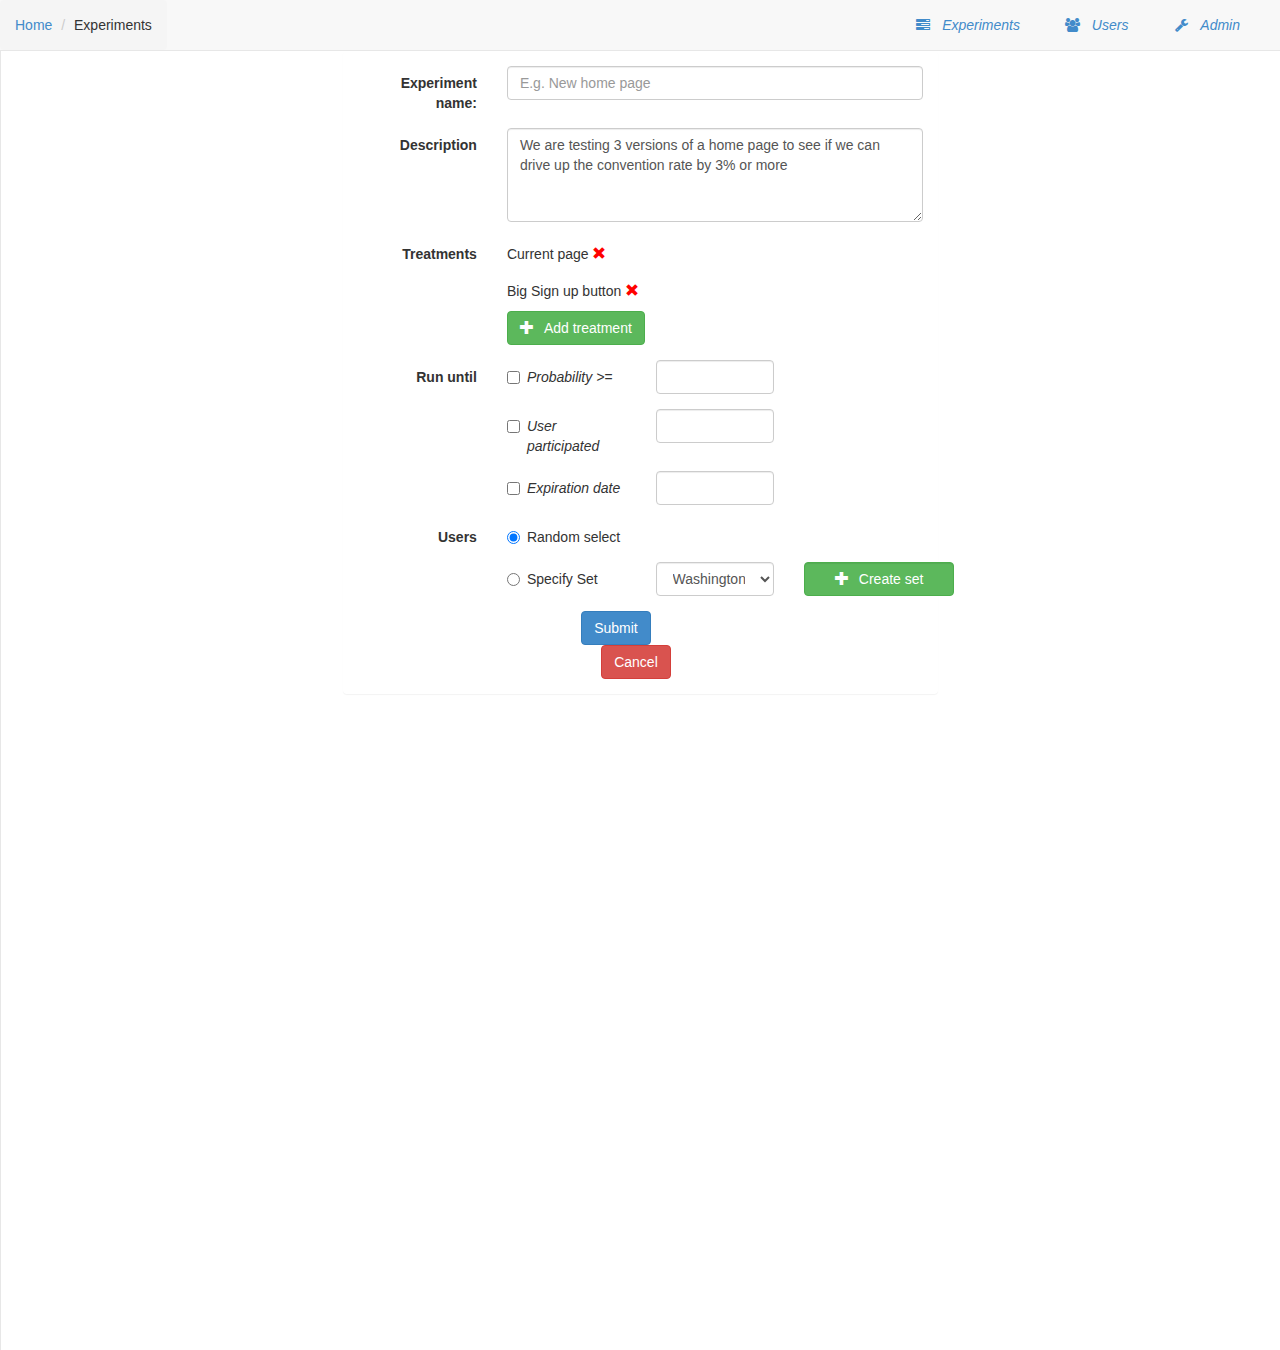
==== commit 4555221f: "Added tagsinput and some minor changes" ====
--- a/create-experiment.html
+++ b/create-experiment.html
@@ -11,6 +11,7 @@
     <!-- Core CSS - Include with every page -->
     <link href="css/bootstrap.min.css" rel="stylesheet">
     <link href="css/datepicker.css" rel="stylesheet">
+    <link href="css/bootstrap-tagsinput.css">
     <link href="font-awesome/css/font-awesome.css" rel="stylesheet">
 
     <!-- Page-Level Plugin CSS - Dashboard -->
@@ -75,82 +76,103 @@
 <div id="page-wrapper">
     <div class="row">
         <div class="col-lg-12">
-            <div class="page-header">
-            </div>
         </div>
         <!-- /.col-lg-12 -->
     </div>
     <!-- /.row -->
     <div class="row">
-        <div class="col-lg-6">
-            <div class="panel panel-default">
-                <div class="panel-heading">
-                </div>
+        <div class="col-md-6 center-block col-centered">
+            <div class="panel panel-default panel-no-border">
                 <div class="panel-body">
                     <div class="row">
-                        <div class="col-lg-12">
-                            <form class="" role="form">
-                                <div class="form-group">
-                                    <label class="">Experiment name:</label>
-                                    <input class="form-control" placeholder="E.g. New home page">
+                        <div class="col-md-12">
+                            <form class="form-horizontal" role="form">
+                                <div class="row form-group">
+                                    <label class="col-md-3 control-label">Experiment name:</label>
+                                    <div class="col-md-9">
+                                        <input class="form-control" placeholder="E.g. New home page">
+                                    </div>
                                 </div>
-                                <div class="form-group">
-                                    <label>Description</label>
-                                    <textarea class="form-control" rows="4">We are testing 3 versions of a home page to see if we can drive up the convention rate by 3% or more</textarea>
+
+                                <div class="row form-group">
+
+                                        <label class="col-md-3 control-label">Description</label>
+                                        <div class="col-md-9">
+                                            <textarea class="form-control" rows="4">We are testing 3 versions of a home page to see if we can drive up the convention rate by 3% or more</textarea>
+                                        </div>
+
                                 </div>
-                                <div class="form-group">
-                                    <label >Treatments</label>
-                                    <div class="form-group">
-                                        <p class="form-control-static treatment">Current page <span class="glyphicon glyphicon-remove red-remove"></span></p>
-                                        <p class="form-control-static treatment">Big Sign up button <span class="glyphicon glyphicon-remove red-remove"></span></p>
-                                        <button class="btn btn-success" type="button" data-toggle="modal" data-target="#addTreatment"><span class="glyphicon glyphicon-plus" style="padding-right: 10px"></span>Add treatment</button>
-                                    </div>
-                                </div>
-                                <div class="form-group">
-                                    <label>Run until</label>
-                                        <div class="row">
-                                            <div class="col-sm-3 col-18">
+
+                                    <div class="row form-group">
+                                            <label class="col-md-3 control-label">Treatments</label>
+
+                                            <div class="col-md-9">
+                                                <!--<div class="label label-default"><span class="" style="padding-left: 10px;"></span> </div>-->
+
+                                                    <p class="form-control-static treatment" data-placement="top" title="Treatment that .............">Current page <span class="glyphicon glyphicon-remove red-remove"></span></p>
+                                                    <p class="form-control-static treatment" data-placement="top" title="Treatment that .............">Big Sign up button <span class="glyphicon glyphicon-remove red-remove"></span></p>
+
+
+                                                <button class="btn btn-success" type="button" data-toggle="modal" data-target="#addTreatment"><span class="glyphicon glyphicon-plus" style="padding-right: 10px"></span>Add treatment</button>
+                                            </div>
+                                    </div>
+
+                                    <!--<div class="row form-group">-->
+                                        <!--<div class="col-md-offset-3 col-md-12">-->
+                                           <!---->
+                                        <!--</div>-->
+                                    <!--</div>-->
+
+
+                                    <div class="row form-group">
+                                        <label class="col-md-3 control-label">Run until</label>
+
+                                            <div class="col-md-3">
                                                 <div class="checkbox">
                                                     <label><input type="checkbox" value=""><em>Probability >=</em></label>
                                                 </div>
                                             </div>
-                                            <div class="col-sm-3">
+
+                                            <div class="col-md-3">
                                                 <input class="form-control" type="number" min="0">
                                             </div>
-                                        </div>
-                                    <div class="row">
-                                        <div class="col-sm-3 col-18">
+                                    </div>
+
+                                    <div class="row form-group">
+                                        <div class="col-md-3 col-md-offset-3">
                                             <div class="checkbox">
                                                 <label><input type="checkbox" value=""><em>User participated</em></label>
                                             </div>
                                         </div>
-                                        <div class="col-sm-3">
+                                        <div class="col-md-3">
                                             <input class="form-control" type="number" min="0">
                                         </div>
                                     </div>
-                                    <div class="row">
-                                        <div class="col-sm-3 col-18">
+
+                                    <div class="row form-group">
+                                        <div class="col-md-3 col-md-offset-3">
                                             <div class="checkbox">
                                                 <label><input  type="checkbox" value=""><em>Expiration date</em></label>
                                             </div>
                                         </div>
-                                        <div class="col-sm-3">
+                                        <div class="col-md-3">
                                             <input class="form-control datepicker" type="text">
                                         </div>
                                     </div>
+
+
+                                <div class="row form-group">
+                                    <label class="col-md-3 control-label">Users</label>
+                                    <div class="col-md-9">
+                                        <div class="radio">
+                                                <label>
+                                                    <input type="radio" name="optionsRadios" value="option1" checked>Random select
+                                                </label>
+                                        </div>
+                                    </div>
                                 </div>
-
-                                <div class="form-group">
-                                    <label>Radio Buttons</label>
-
-                                    <div class="radio">
-                                            <label>
-                                                <input type="radio" name="optionsRadios" value="option1" checked>Random select
-                                            </label>
-                                    </div>
-
-                                    <div class="row">
-                                            <div class="col-sm-2">
+                                    <div class="row form-group">
+                                            <div class="col-md-3 col-md-offset-3">
                                                 <div class="radio">
                                                     <label>
                                                         <input type="radio" name="optionsRadios" value="option2">Specify Set
@@ -158,19 +180,22 @@
 
                                                 </div>
                                             </div>
-                                            <div class="col-sm-3">
+                                            <div class="col-md-3">
                                                 <select class="form-control">
                                                     <option>Washington DC males</option>
                                                 </select>
                                             </div>
-                                            <div class="col-sm-7">
+                                            <div class="col-md-3">
                                                 <button class="brn btn-success form-control btn-create-set"><span class="glyphicon glyphicon-plus" style="padding-right: 10px"></span>Create set</button>
                                             </div>
                                         </div>
-                                    </div>
-
-                                <button type="submit" class="btn btn-primary">Submit Button</button>
-                                <button type="reset" class="btn btn-default">Reset Button</button>
+        <div class="row ">
+                            <div class="col-md-3 center-block col-centered row">
+
+                                <button type="submit" class="btn btn-primary">Submit</button>
+                                <a  href="index.html" class="btn btn-danger" style="margin-left: 20px;">Cancel</a>
+                            </div>
+        </div>
                             </form>
                         </div>
                         <!-- /.col-lg-6 (nested) -->
@@ -222,6 +247,7 @@
 <script src="js/jquery-1.10.2.js"></script>
 <script src="js/bootstrap.min.js"></script>
 <script src="js/bootstrap-datepicker.js"></script>
+<script src="js/bootstrap-tagsinput.js"></script>
 <script src="js/plugins/metisMenu/jquery.metisMenu.js"></script>
 
 <!-- Page-Level Plugin Scripts - Dashboard -->
--- a/css/main.css
+++ b/css/main.css
@@ -42,4 +42,13 @@
 
 .hiddenExperiments.in {
     display: table-row;
+}
+
+.col-centered {
+    .center-block();
+    float : none;
+}
+
+.panel-no-border {
+    border: 0;
 }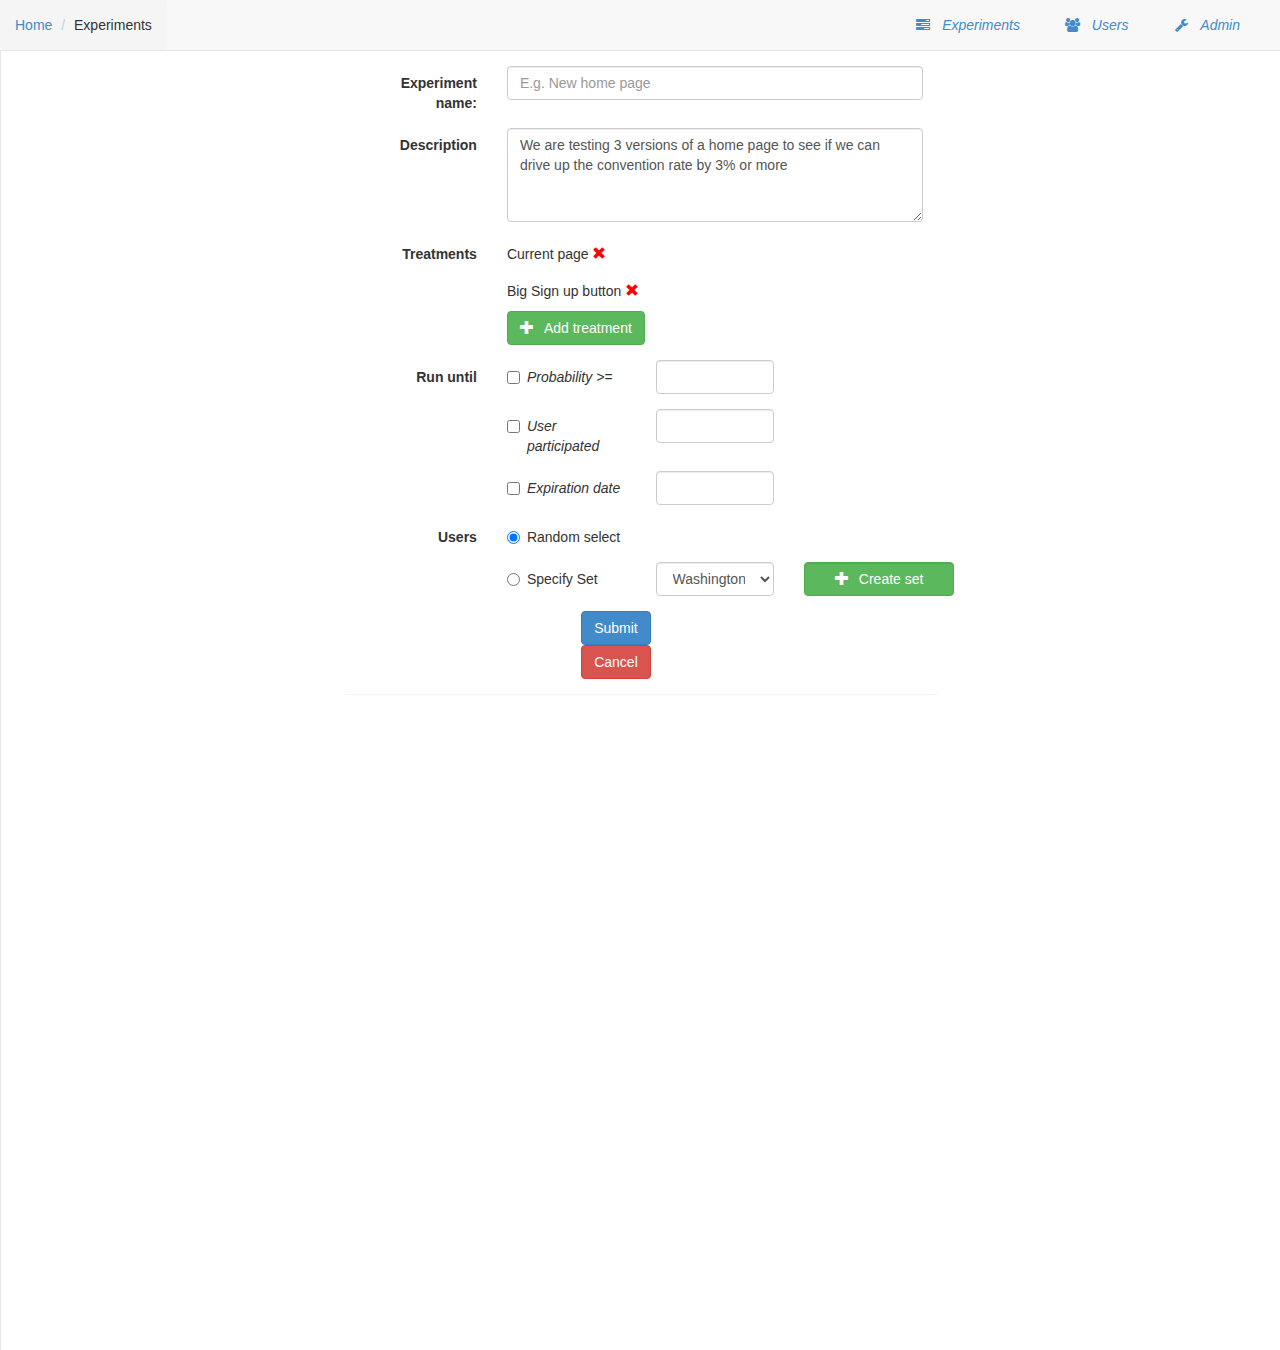
==== commit 112cefa3: "Fixed buttons on create experiment page" ====
--- a/create-experiment.html
+++ b/create-experiment.html
@@ -192,8 +192,8 @@
         <div class="row ">
                             <div class="col-md-3 center-block col-centered row">
 
-                                <button type="submit" class="btn btn-primary">Submit</button>
-                                <a  href="index.html" class="btn btn-danger" style="margin-left: 20px;">Cancel</a>
+                                <button type="submit" class="btn btn-primary" >Submit</button>
+                                <a  href="index.html" class="btn btn-danger" >Cancel</a>
                             </div>
         </div>
                             </form>
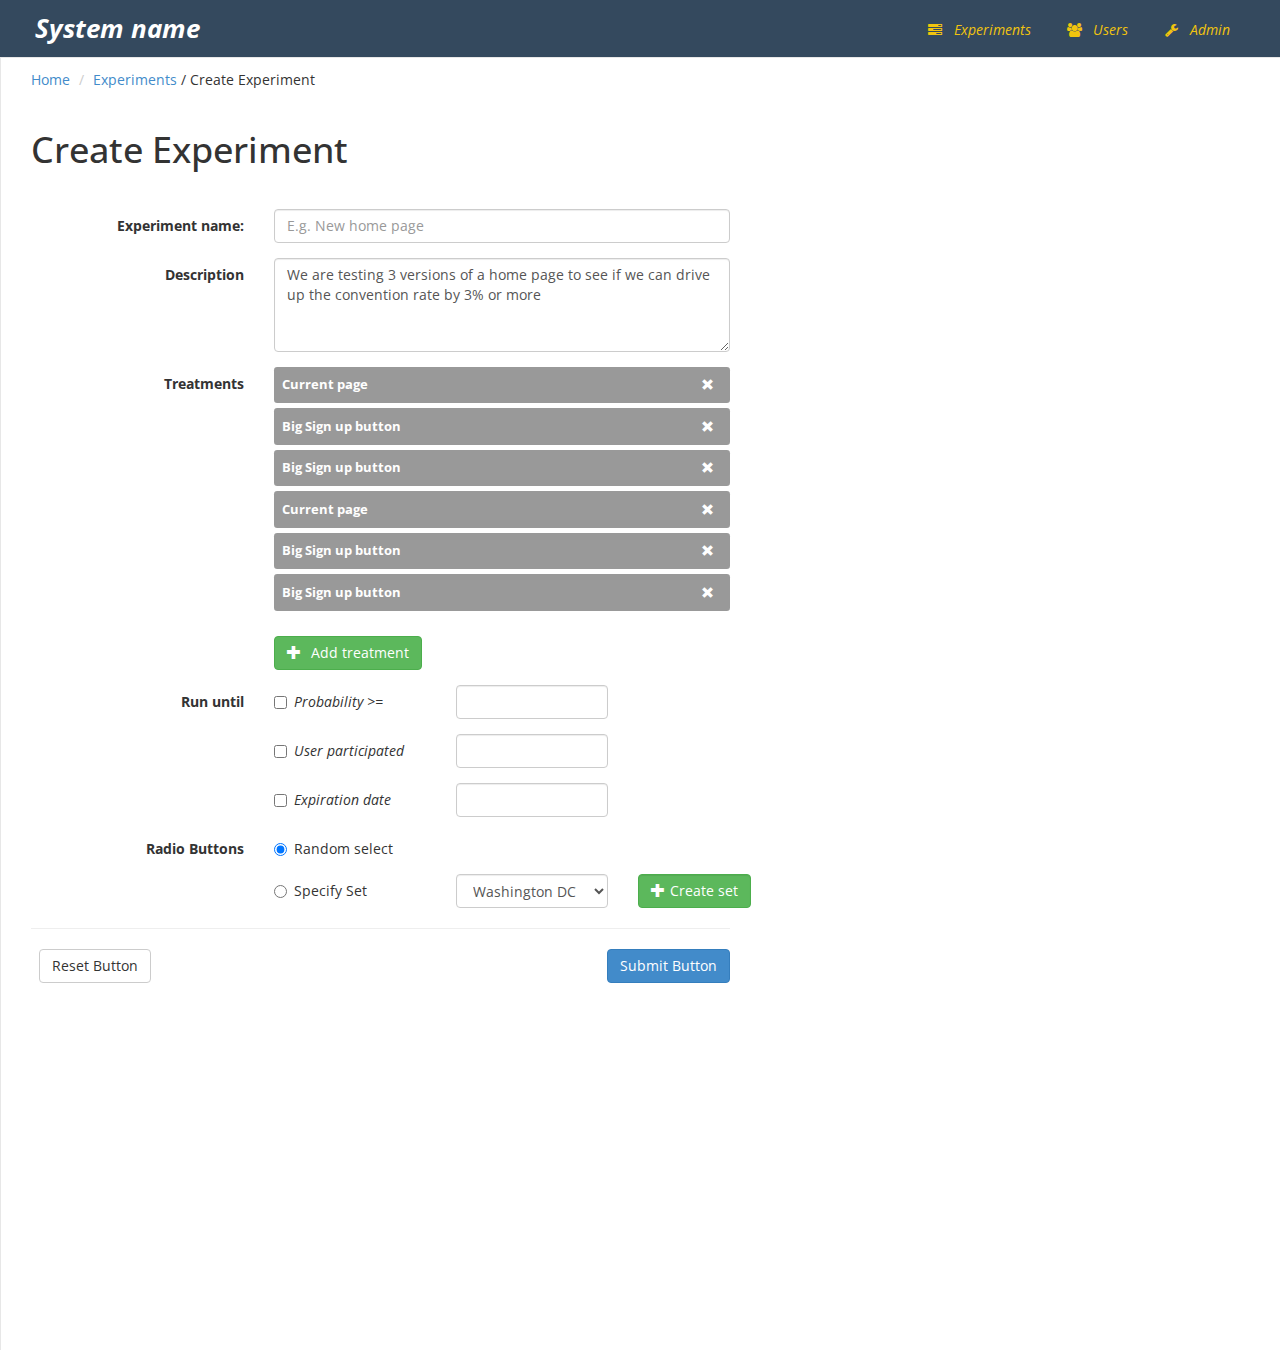
==== commit 28480f00: "Updated UI a little bit" ====
--- a/create-experiment.html
+++ b/create-experiment.html
@@ -11,7 +11,6 @@
     <!-- Core CSS - Include with every page -->
     <link href="css/bootstrap.min.css" rel="stylesheet">
     <link href="css/datepicker.css" rel="stylesheet">
-    <link href="css/bootstrap-tagsinput.css">
     <link href="font-awesome/css/font-awesome.css" rel="stylesheet">
 
     <!-- Page-Level Plugin CSS - Dashboard -->
@@ -30,17 +29,11 @@
 <div id="wrapper">
 
 <nav class="navbar navbar-default navbar-fixed-top" role="navigation" style="margin-bottom: 5px">
-    <div class="navbar-header">
-        <ul class="breadcrumb">
-
-            <li><a href="#">Home</a></li>
-
-            <li>Experiments</li>
-
-        </ul>
-
-
-    </div>
+    <div class="container-fluid">
+
+            <div class="navbar-header">
+                <div class="logo">System name</div>
+            </div>
     <!-- /.navbar-header -->
 
     <ul class="nav navbar-top-links navbar-right">
@@ -71,142 +64,140 @@
         <!-- /.button -->
     </ul>
     <!-- /.navbar-top-links -->
+    </div>
 </nav>
 
 <div id="page-wrapper">
     <div class="row">
-        <div class="col-lg-12">
+        <div class="col-md-12">
+            <ul class="breadcrumb">
+
+                <li><a href="#">Home</a></li>
+
+                <li><a href="#">Experiments</a> / Create Experiment</li>
+
+            </ul>
+            <div class="page-header">
+                <h1>Create Experiment</h1>
+            </div>
         </div>
-        <!-- /.col-lg-12 -->
+        <!-- /.col-md-12 -->
     </div>
     <!-- /.row -->
     <div class="row">
-        <div class="col-md-6 center-block col-centered">
-            <div class="panel panel-default panel-no-border">
-                <div class="panel-body">
-                    <div class="row">
-                        <div class="col-md-12">
+        <div class="col-md-7">
+
                             <form class="form-horizontal" role="form">
-                                <div class="row form-group">
-                                    <label class="col-md-3 control-label">Experiment name:</label>
-                                    <div class="col-md-9">
+                                <div class="form-group">
+                                    <label class="col-md-4 control-label">Experiment name:</label>
+                                    <div class="col-md-8">
                                         <input class="form-control" placeholder="E.g. New home page">
                                     </div>
                                 </div>
-
-                                <div class="row form-group">
-
-                                        <label class="col-md-3 control-label">Description</label>
-                                        <div class="col-md-9">
-                                            <textarea class="form-control" rows="4">We are testing 3 versions of a home page to see if we can drive up the convention rate by 3% or more</textarea>
-                                        </div>
-
-                                </div>
-
-                                    <div class="row form-group">
-                                            <label class="col-md-3 control-label">Treatments</label>
-
-                                            <div class="col-md-9">
-                                                <!--<div class="label label-default"><span class="" style="padding-left: 10px;"></span> </div>-->
-
-                                                    <p class="form-control-static treatment" data-placement="top" title="Treatment that .............">Current page <span class="glyphicon glyphicon-remove red-remove"></span></p>
-                                                    <p class="form-control-static treatment" data-placement="top" title="Treatment that .............">Big Sign up button <span class="glyphicon glyphicon-remove red-remove"></span></p>
-
-
-                                                <button class="btn btn-success" type="button" data-toggle="modal" data-target="#addTreatment"><span class="glyphicon glyphicon-plus" style="padding-right: 10px"></span>Add treatment</button>
-                                            </div>
-                                    </div>
-
-                                    <!--<div class="row form-group">-->
-                                        <!--<div class="col-md-offset-3 col-md-12">-->
-                                           <!---->
-                                        <!--</div>-->
-                                    <!--</div>-->
-
-
-                                    <div class="row form-group">
-                                        <label class="col-md-3 control-label">Run until</label>
-
-                                            <div class="col-md-3">
-                                                <div class="checkbox">
-                                                    <label><input type="checkbox" value=""><em>Probability >=</em></label>
-                                                </div>
-                                            </div>
-
-                                            <div class="col-md-3">
-                                                <input class="form-control" type="number" min="0">
-                                            </div>
-                                    </div>
-
-                                    <div class="row form-group">
-                                        <div class="col-md-3 col-md-offset-3">
-                                            <div class="checkbox">
-                                                <label><input type="checkbox" value=""><em>User participated</em></label>
-                                            </div>
-                                        </div>
-                                        <div class="col-md-3">
-                                            <input class="form-control" type="number" min="0">
-                                        </div>
-                                    </div>
-
-                                    <div class="row form-group">
-                                        <div class="col-md-3 col-md-offset-3">
-                                            <div class="checkbox">
-                                                <label><input  type="checkbox" value=""><em>Expiration date</em></label>
-                                            </div>
-                                        </div>
-                                        <div class="col-md-3">
-                                            <input class="form-control datepicker" type="text">
-                                        </div>
-                                    </div>
-
-
-                                <div class="row form-group">
-                                    <label class="col-md-3 control-label">Users</label>
-                                    <div class="col-md-9">
+                                <div class="form-group">
+                                    <label class="col-md-4 control-label">Description</label>
+                                    <div class="col-md-8">
+                                        <textarea class="form-control" rows="4">We are testing 3 versions of a home page to see if we can drive up the convention rate by 3% or more</textarea>
+                                    </div>
+                                </div>
+                                <div class="form-group">
+                                    <label class="col-md-4 control-label">Treatments</label>
+                                    <div class="col-md-8">
+                                        <span class="label label-default">Current page <span class="glyphicon glyphicon-remove white-remove"></span></span>
+                                        <span class="label label-default">Big Sign up button <span class="glyphicon glyphicon-remove white-remove"></span></span>
+                                        <span class="label label-default">Big Sign up button <span class="glyphicon glyphicon-remove white-remove"></span></span>
+                                        <span class="label label-default">Current page <span class="glyphicon glyphicon-remove white-remove"></span></span>
+                                        <span class="label label-default">Big Sign up button <span class="glyphicon glyphicon-remove white-remove"></span></span>
+                                        <span class="label label-default">Big Sign up button <span class="glyphicon glyphicon-remove white-remove"></span></span>
+                                        <div class="clearfix"><br>
+                                        <button class="btn btn-success" type="button" data-toggle="modal" data-target="#addTreatment"><span class="glyphicon glyphicon-plus" style="padding-right: 10px"></span>Add treatment</button>
+                                        </div>
+                                    
+                                    </div>
+                                </div>
+                                <div class="form-group">
+                                    <label class="col-md-4 control-label">Run until</label>
+                                    <div class="col-md-3">
+                                        <div class="checkbox">
+                                            <label><input type="checkbox" value=""><em>Probability >=</em></label>
+                                        </div>
+                                    </div>
+                                    <div class="col-md-3">
+                                        <input class="form-control" type="number" min="0">
+                                    </div>
+                                </div>
+
+                                <div class="form-group">
+                                    <label class="col-md-4 control-label"> </label>
+                                    <div class="col-md-3">
+                                        <div class="checkbox">
+                                            <label><input type="checkbox" value=""><em>User participated</em></label>
+                                        </div>
+                                    </div>
+                                    <div class="col-md-3">
+                                        <input class="form-control" type="number" min="0">
+                                    </div>
+                                </div>
+
+                                <div class="form-group">
+                                    <label class="col-md-4 control-label"> </label>
+                                    <div class="col-md-3">
+                                        <div class="checkbox">
+                                            <label><input type="checkbox" value=""><em>Expiration date</em></label>
+                                        </div>
+                                    </div>
+                                    <div class="col-md-3">
+                                        <input class="form-control datepicker" type="text" >
+                                    </div>
+                                </div>
+
+
+                                <div class="form-group">
+                                    <label class="col-md-4 control-label">Radio Buttons</label>
+                                    <div class="col-md-3">
                                         <div class="radio">
-                                                <label>
-                                                    <input type="radio" name="optionsRadios" value="option1" checked>Random select
-                                                </label>
-                                        </div>
-                                    </div>
-                                </div>
-                                    <div class="row form-group">
-                                            <div class="col-md-3 col-md-offset-3">
-                                                <div class="radio">
-                                                    <label>
-                                                        <input type="radio" name="optionsRadios" value="option2">Specify Set
-                                                    </label>
-
-                                                </div>
-                                            </div>
-                                            <div class="col-md-3">
-                                                <select class="form-control">
-                                                    <option>Washington DC males</option>
-                                                </select>
-                                            </div>
-                                            <div class="col-md-3">
-                                                <button class="brn btn-success form-control btn-create-set"><span class="glyphicon glyphicon-plus" style="padding-right: 10px"></span>Create set</button>
-                                            </div>
-                                        </div>
-        <div class="row ">
-                            <div class="col-md-3 center-block col-centered row">
-
-                                <button type="submit" class="btn btn-primary" >Submit</button>
-                                <a  href="index.html" class="btn btn-danger" >Cancel</a>
-                            </div>
-        </div>
+                                            <label>
+                                                <input type="radio" name="optionsRadios" value="option1" checked>Random select
+                                            </label>
+                                        </div>
+                                    </div>
+                                    <div class="col-md-3">
+                                       
+                                    </div>
+                                </div>
+
+
+                                <div class="form-group">
+                                    <label class="col-md-4 control-label"> </label>
+                                    <div class="col-md-3">
+                                        <div class="radio">
+                                            <label>
+                                                <input type="radio" name="optionsRadios" value="option2">Specify Set
+                                            </label>
+                                        </div>
+                                    </div>
+                                    <div class="col-md-3">
+                                       <select class="form-control">
+                                            <option>Washington DC males</option>
+                                        </select>
+                                    </div>
+                                    <div class="col-md-1">
+                                        <button class="brn btn-success form-control btn-create-set"><span class="glyphicon glyphicon-plus" style="padding-right: 5px"></span>Create set</button>
+                                    </div>
+                                </div>
+
+                                <hr>
+                                <div class="clearfix">
+
+                                <button type="submit" class="btn btn-primary pull-right">Submit Button</button>&nbsp;
+                                <button type="reset" class="btn btn-default ">Reset Button</button>
+
+                                </div>
+
                             </form>
-                        </div>
-                        <!-- /.col-lg-6 (nested) -->
-                    </div>
-                    <!-- /.row (nested) -->
-                </div>
-                <!-- /.panel-body -->
-            </div>
-            <!-- /.panel -->
-        </div>
-        <!-- /.col-lg-12 -->
+
+              
+        <!-- /.col-md-12 -->
     </div>
     <!-- /.row -->
 </div>
@@ -247,7 +238,6 @@
 <script src="js/jquery-1.10.2.js"></script>
 <script src="js/bootstrap.min.js"></script>
 <script src="js/bootstrap-datepicker.js"></script>
-<script src="js/bootstrap-tagsinput.js"></script>
 <script src="js/plugins/metisMenu/jquery.metisMenu.js"></script>
 
 <!-- Page-Level Plugin Scripts - Dashboard -->
--- a/css/sb-admin.css
+++ b/css/sb-admin.css
@@ -1,10 +1,12 @@
 /* Global Styles */
 
 /* ------------------------------- */
+@import url(http://fonts.googleapis.com/css?family=Open+Sans:400,600);
 
 body {
     padding-top: 100px;
     background-color: #f8f8f8;
+    font-family: 'Open Sans', sans-serif;
 }
 
 @media(min-width:768px) {
@@ -13,6 +15,13 @@
     }
 }
 
+
+.logo {
+    font-size: 26px;
+    font-weight: bold;
+    font-style: italic;
+    padding:10px 20px; 
+}
 /* Wrappers */
 
 /* ------------------------------- */
@@ -326,4 +335,38 @@
 
 .show-grid {
     margin: 15px 0;
+}
+.nav {
+    margin-top: 10px;
+}
+.label {
+font-size: 13px;
+margin-bottom: 5px;
+line-height: 30px;
+display: block;
+text-align: left;
+}
+.white-remove {
+    text-align: right;
+float: right;
+margin: 8px;
+cursor: pointer;
+}
+.navbar-default {
+    background: #34495E;
+    color: #fff;
+}
+.navbar-default a {
+    color: #F1C40F;
+}
+.nav>li>a {
+    padding: 10px!important;
+min-height: 15px;
+}
+.nav>li>a:hover, .nav>li>a:focus {
+text-decoration: none;
+background-color: #2C3E50;
+border-radius: 5px;
+padding: 10px!important;
+min-height: 15px;
 }--- a/css/main.css
+++ b/css/main.css
@@ -1,3 +1,4 @@
+
 .dropdown-menu-caption {
     margin: 0px 10px 0px 10px;
 }
@@ -7,8 +8,9 @@
 }
 
 .breadcrumb {
-    padding: 15px;
-    margin-bottom: 0px;
+    padding: 0px;
+    margin: 20px 0 0 0;
+    background: transparent;
 }
 
 .red-remove {
@@ -30,7 +32,8 @@
 }
 
 .btn-create-set {
-    width: 150px;
+    width: auto;
+    white-space: nowrap;
 }
 
 
@@ -43,12 +46,13 @@
 .hiddenExperiments.in {
     display: table-row;
 }
-
-.col-centered {
-    .center-block();
-    float : none;
+.page-header {
+    border-bottom: none;
 }
-
-.panel-no-border {
-    border: 0;
+.panel-heading {
+    color: #fff!important;
+    text-transform: uppercase;
+    background-color: #34495E!important;
+    border-color: #ddd;
+    font-weight: bold!important;
 }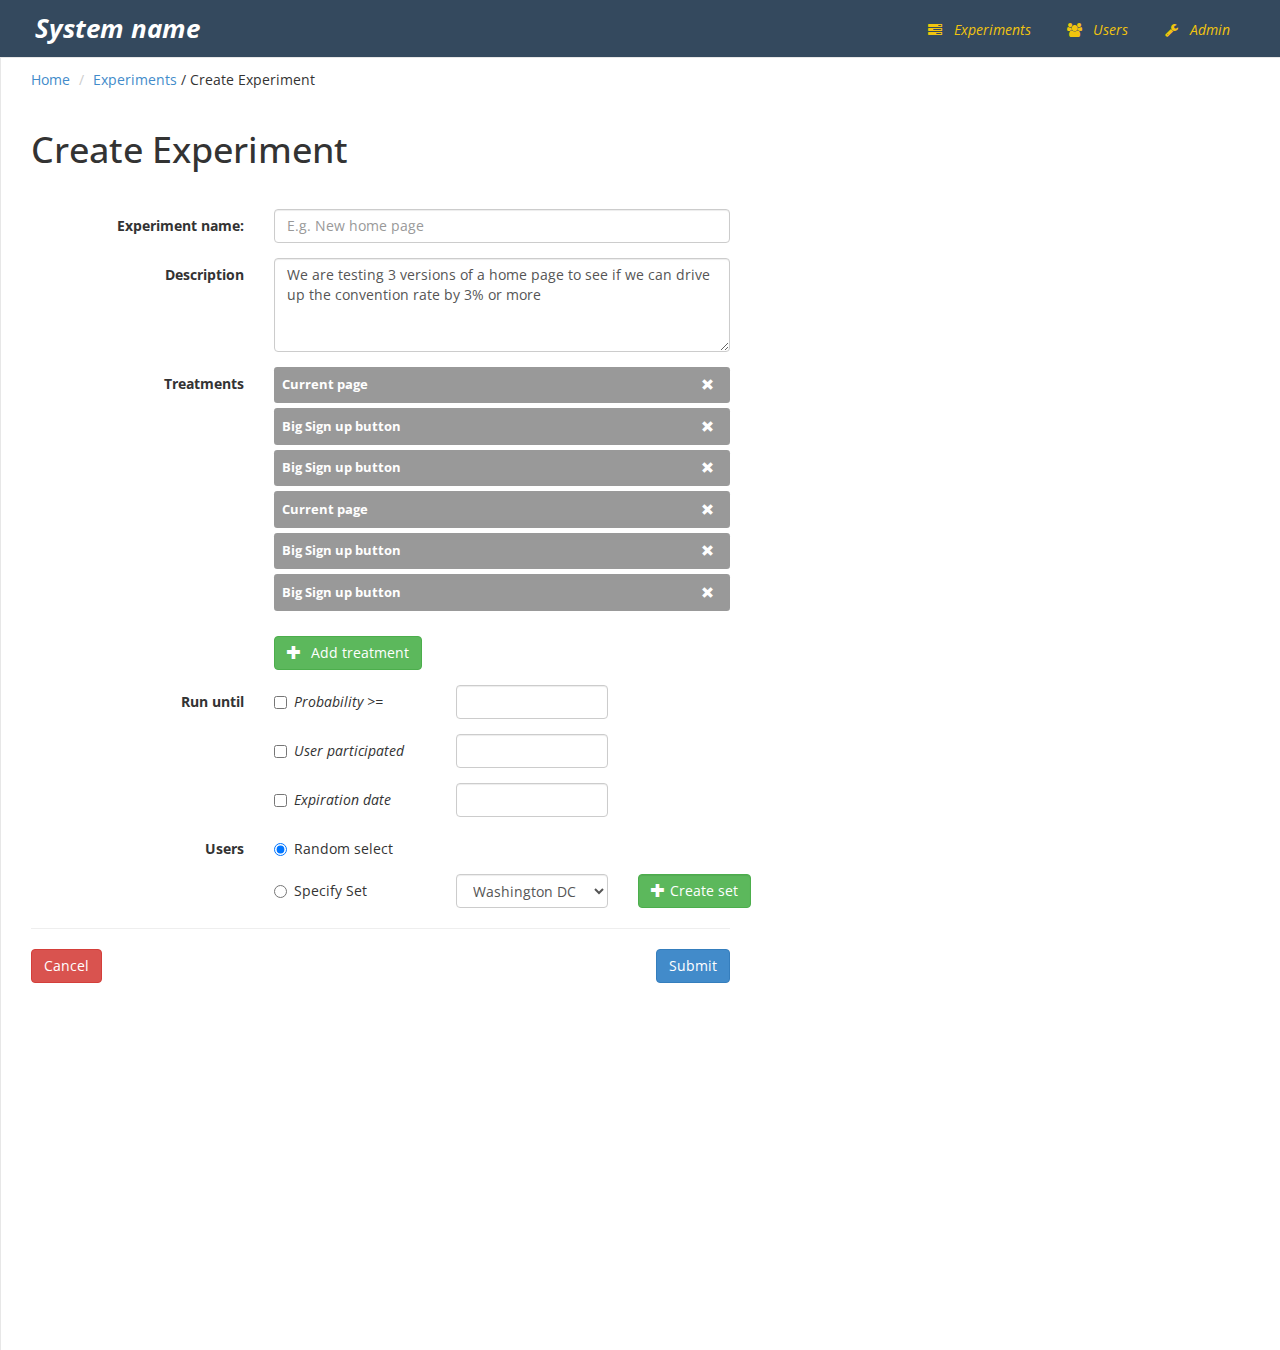
==== commit 3263e8bc: "updated buttons style" ====
--- a/create-experiment.html
+++ b/create-experiment.html
@@ -153,7 +153,7 @@
 
 
                                 <div class="form-group">
-                                    <label class="col-md-4 control-label">Radio Buttons</label>
+                                    <label class="col-md-4 control-label">Users</label>
                                     <div class="col-md-3">
                                         <div class="radio">
                                             <label>
@@ -189,8 +189,8 @@
                                 <hr>
                                 <div class="clearfix">
 
-                                <button type="submit" class="btn btn-primary pull-right">Submit Button</button>&nbsp;
-                                <button type="reset" class="btn btn-default ">Reset Button</button>
+                                <button type="submit" class="btn btn-primary pull-right">Submit</button>
+                                <a href="index.html" type="reset" class="btn btn-danger ">Cancel</a>
 
                                 </div>
 
